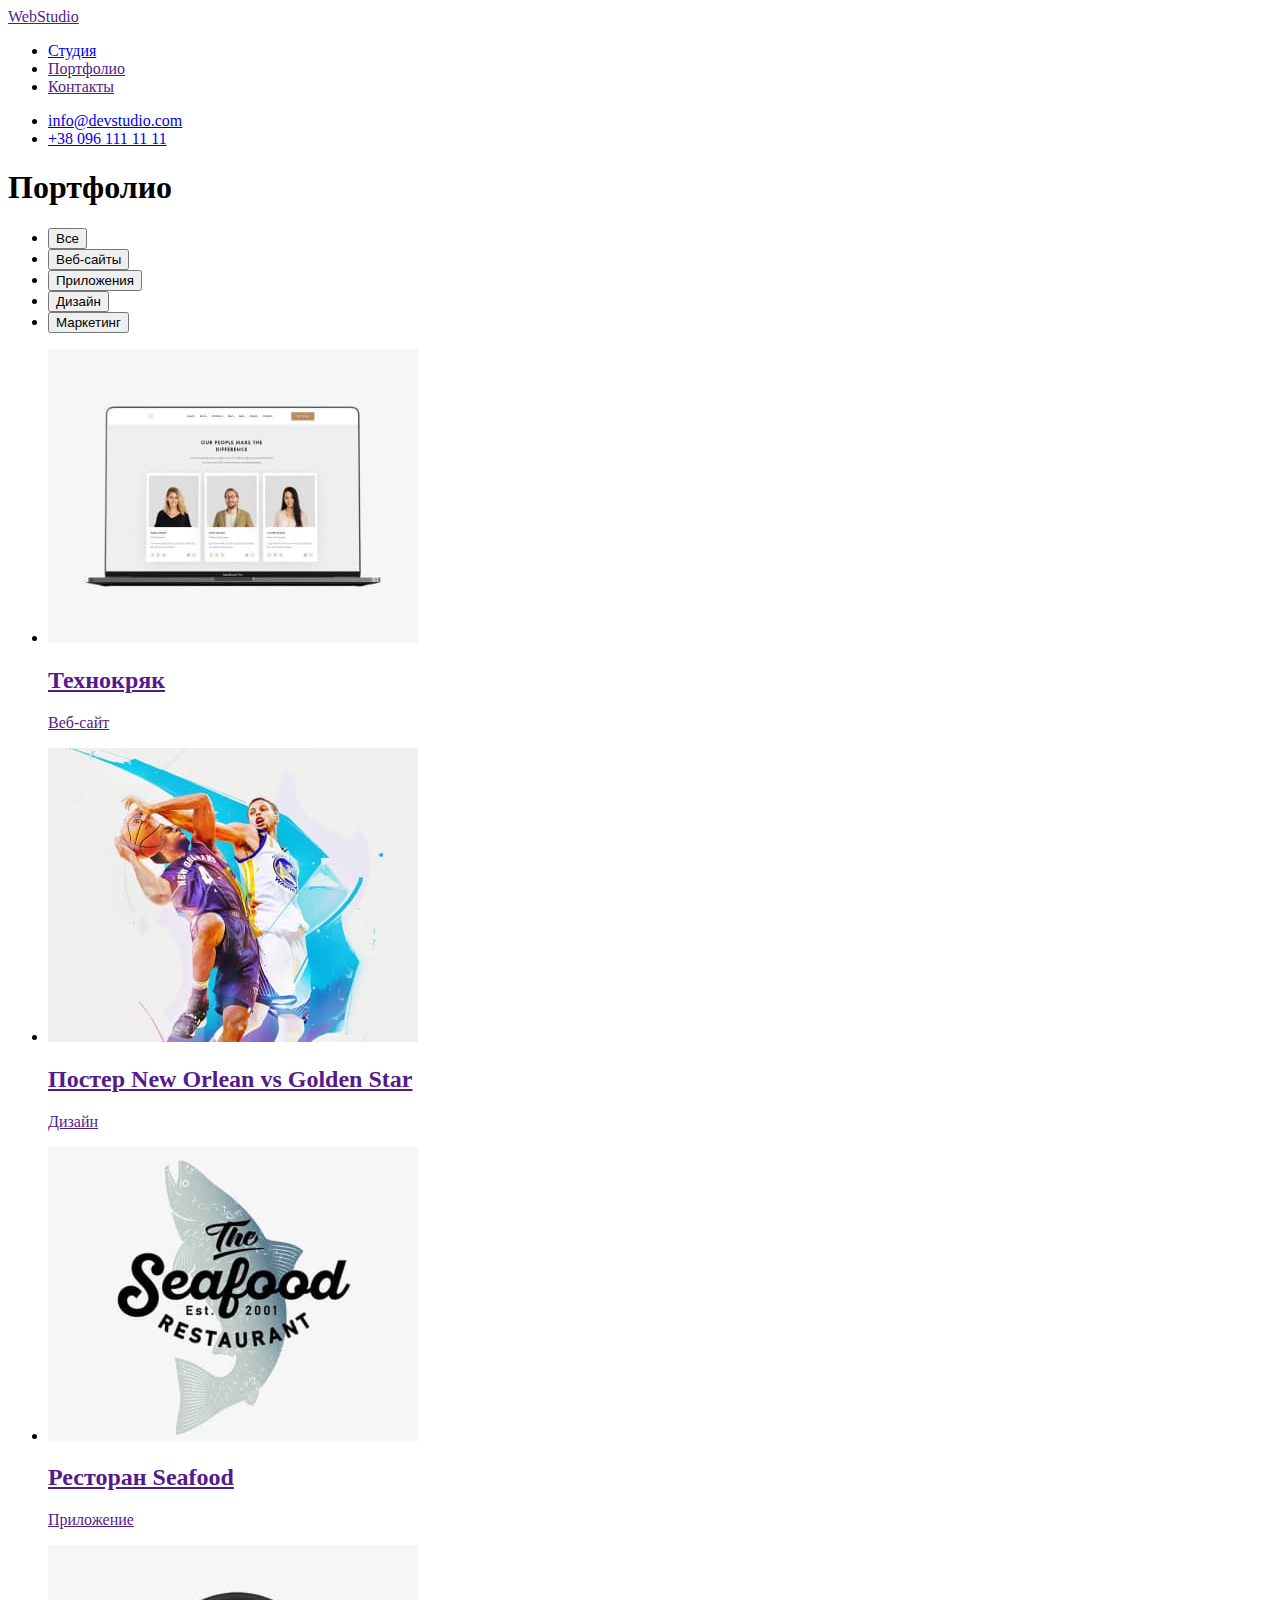
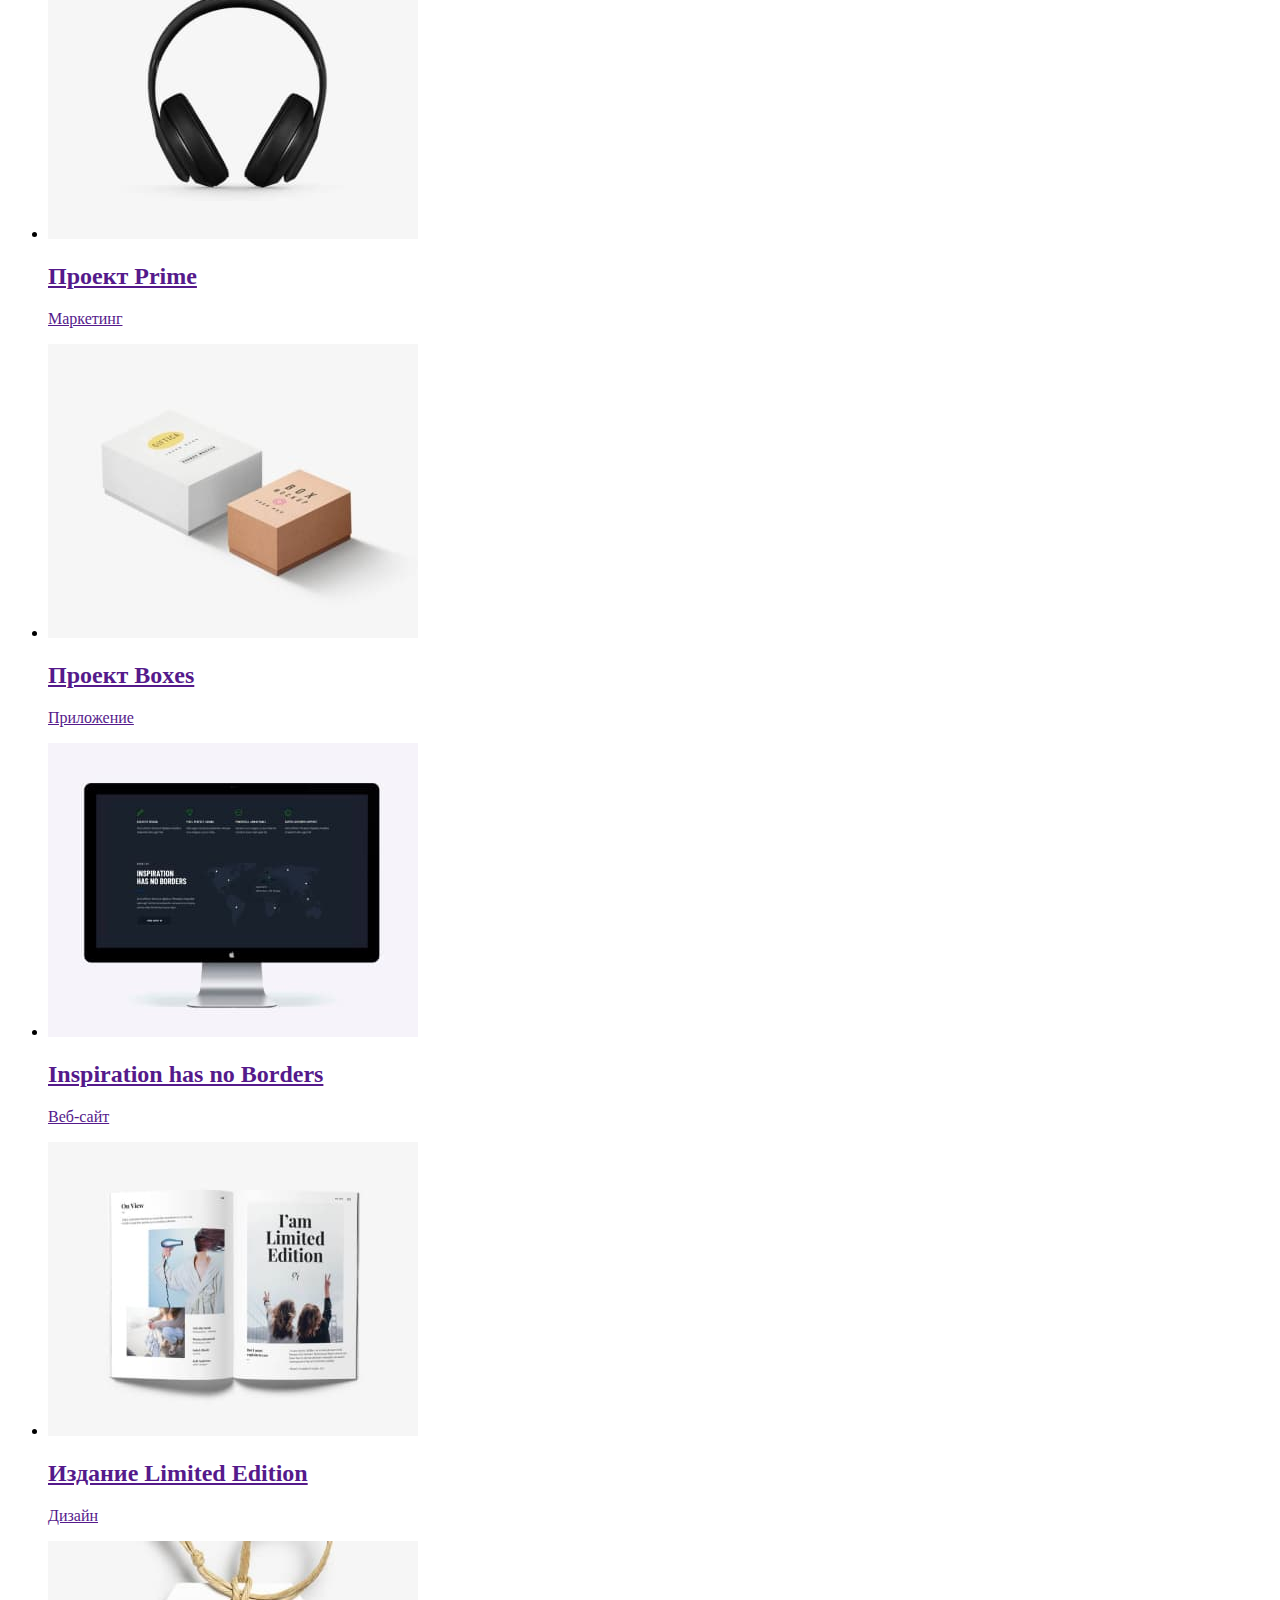
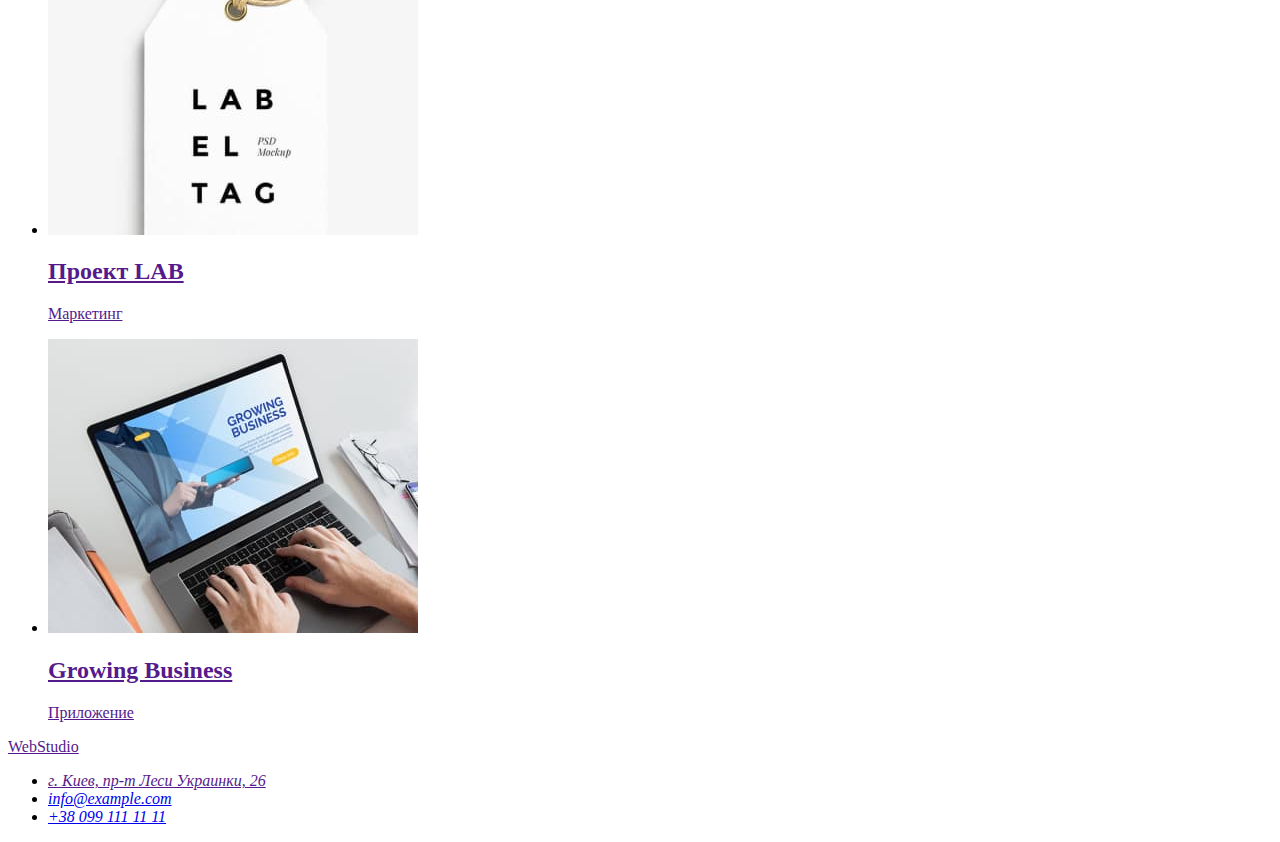
==== portfolio.html @ 7ae29594 "start Head" ====
<!DOCTYPE html>
<html lang="en">
<head>
    <meta charset="UTF-8">
    <meta http-equiv="X-UA-Compatible" content="IE=edge">
    <meta name="viewport" content="width=device-width, initial-scale=1.0">
    <title>Document</title>
    <link rel="stylesheet" href="./css/styles.css">
</head>
<body>

    <header>
        <nav>
            <a href="">WebStudio</a>

        <ul>
            <li><a href="./index.html">Студия</a></li>
            <li><a href="">Портфолио</a></li>
            <li><a href="">Контакты</a></li>
        </ul>
        </nav>

            <ul>
                <li><a href="mailto:info@devstudio.com">info@devstudio.com</a></li>
                <li><a href="tel:+380961111111">+38 096 111 11 11</a></li>
            </ul>

    </header>

    <main>

<section>

<h1>Портфолио</h1>
    <ul>
        <li><button type="button">Все</button></li>
        <li><button type="button">Веб-сайты</button></li>
        <li><button type="button">Приложения</button></li>
        <li><button type="button">Дизайн</button></li>
        <li><button type="button">Маркетинг</button></li>
    </ul>
    
    <ul>
        <li><a href=""><img src="./images/pf_project_1.jpg" alt="Проэкт 1" width="370" height="294">
        <h2>Технокряк</h2>
        <p>Веб-сайт</p>
        </a>
    </li>
        <li><a href=""><img src="./images/pf_project_2.jpg" alt="Проэкт 2" width="370" height="294">
            <h2>Постер New Orlean vs Golden Star</h2>
            <p>Дизайн</p>
        </a>
    </li>
        <li><a href=""><img src="./images/pf_project_3.jpg" alt="Проэкт 3" width="370" height="294">
            <h2>Ресторан Seafood</h2>
            <p>Приложение</p>
        </a>
    </li>
        <li><a href=""><img src="./images/pf_project_4.jpg" alt="Проэкт 4" width="370" height="294">
            <h2>Проект Prime</h2>
            <p>Маркетинг</p>
        </a>
    </li>
        <li><a href=""><img src="./images/pf_project_5.jpg" alt="Проэкт 5" width="370" height="294">
            <h2>Проект Boxes</h2>
            <p>Приложение</p>
        </a>
    </li>
        <li><a href=""><img src="./images/pf_project_6.jpg" alt="Проэкт 6" width="370" height="294">
            <h2>Inspiration has no Borders</h2>
            <p>Веб-сайт</p>
        </a>
    </li>
        <li><a href=""><img src="./images/pf_project_7.jpg" alt="Проэкт 7" width="370" height="294">
            <h2>Издание Limited Edition</h2>
            <p>Дизайн</p>
        </a>
    </li>
        <li><a href=""><img src="./images/pf_project_8.jpg" alt="Проэкт 8" width="370" height="294">
            <h2>Проект LAB</h2>
            <p>Маркетинг</p>
        </a>
    </li>
        <li><a href=""><img src="./images/pf_project_9.jpg" alt="Проэкт 9" width="370" height="294">
            <h2>Growing Business</h2>
            <p>Приложение</p>
        </a>
    </li>
    </ul>
</section>

        <footer>
    
            <a href="">WebStudio</a>
            <address>
                <ul>
                    <li><a href="">г. Киев, пр-т Леси Украинки, 26</a></li>
                    <li><a href="mailto:info@example.com">info@example.com</a></li>
                    <li><a href="tel:+380991111111">+38 099 111 11 11</a></li>
                </ul>
            </address>
        </footer>
    </main>   
</body>
</html>
---- css/styles.css ----
.start-page {
     background-color: white;
     color: black;
 }

 .list {
     list-style: none;
 }

 /* ----- Header ----- */

 .logo-blue {
     color: blue;
 }

 .logo-black {
     color: black;
 }
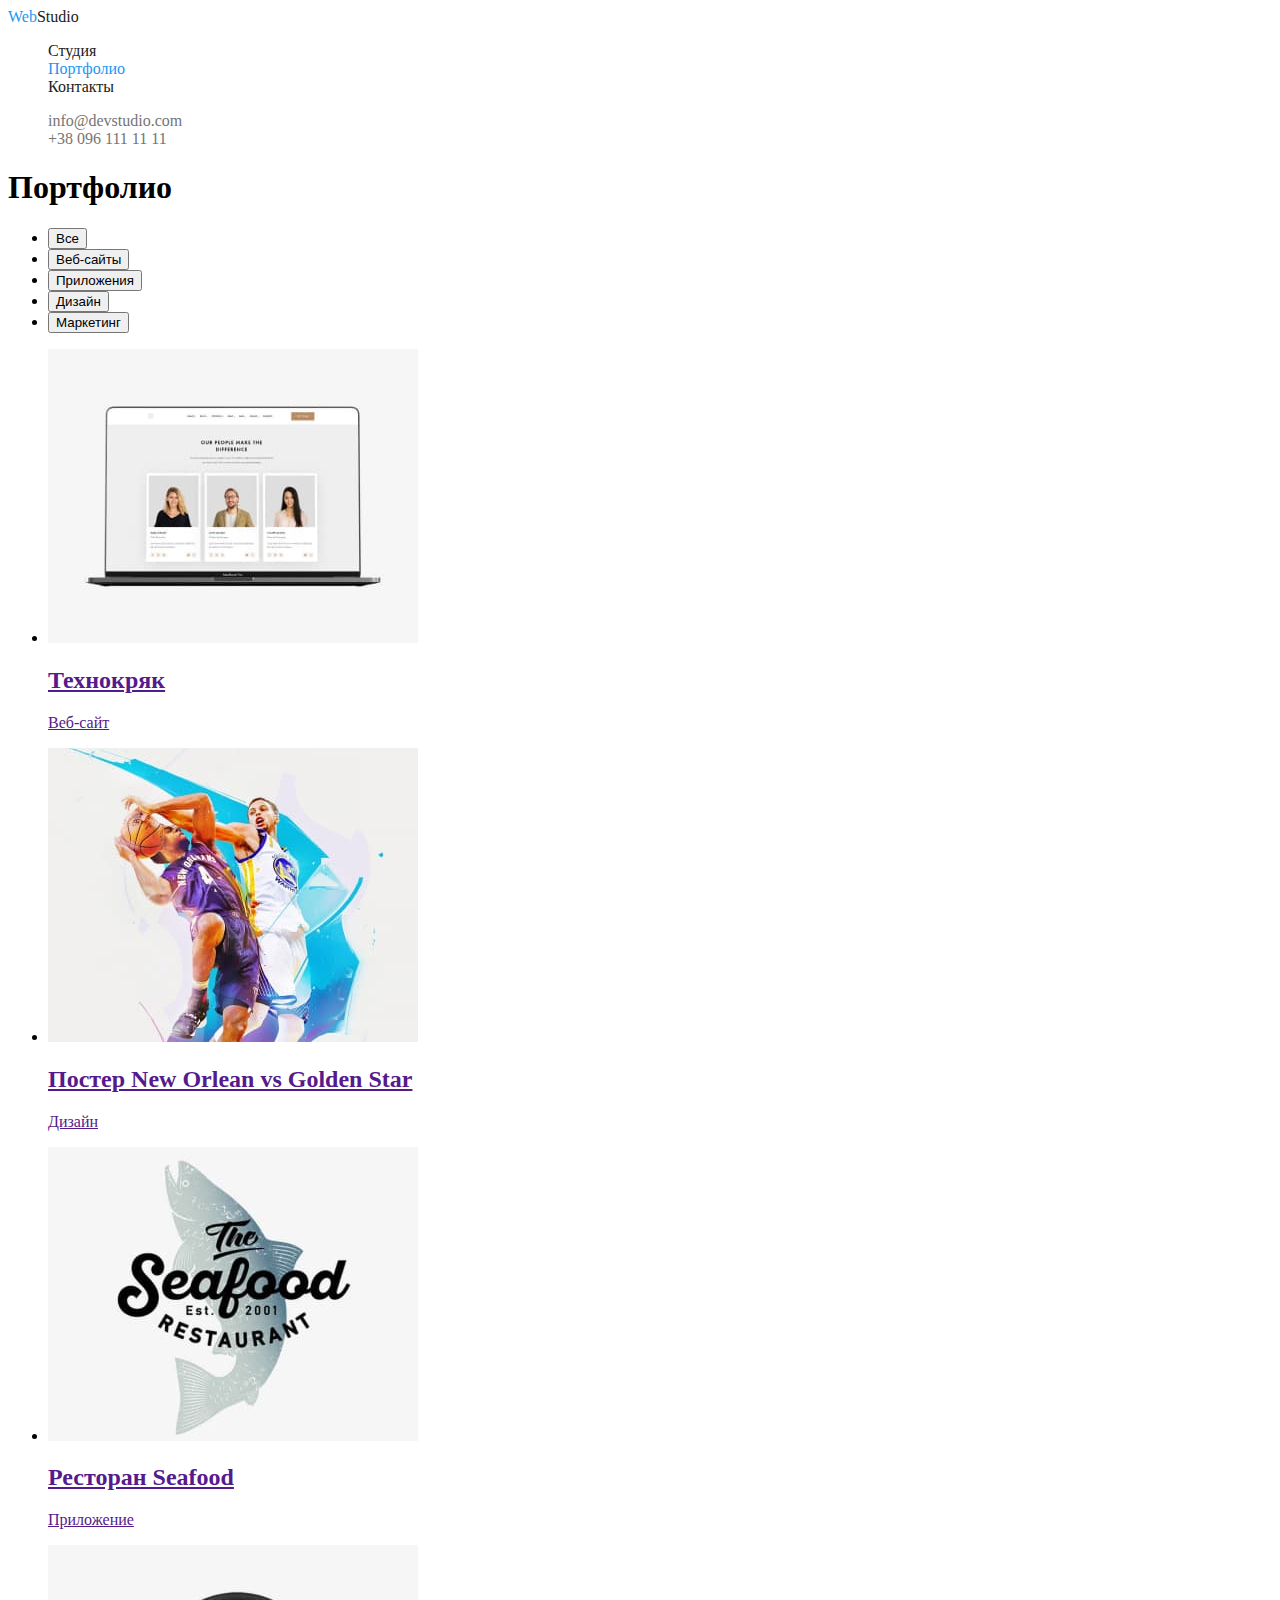
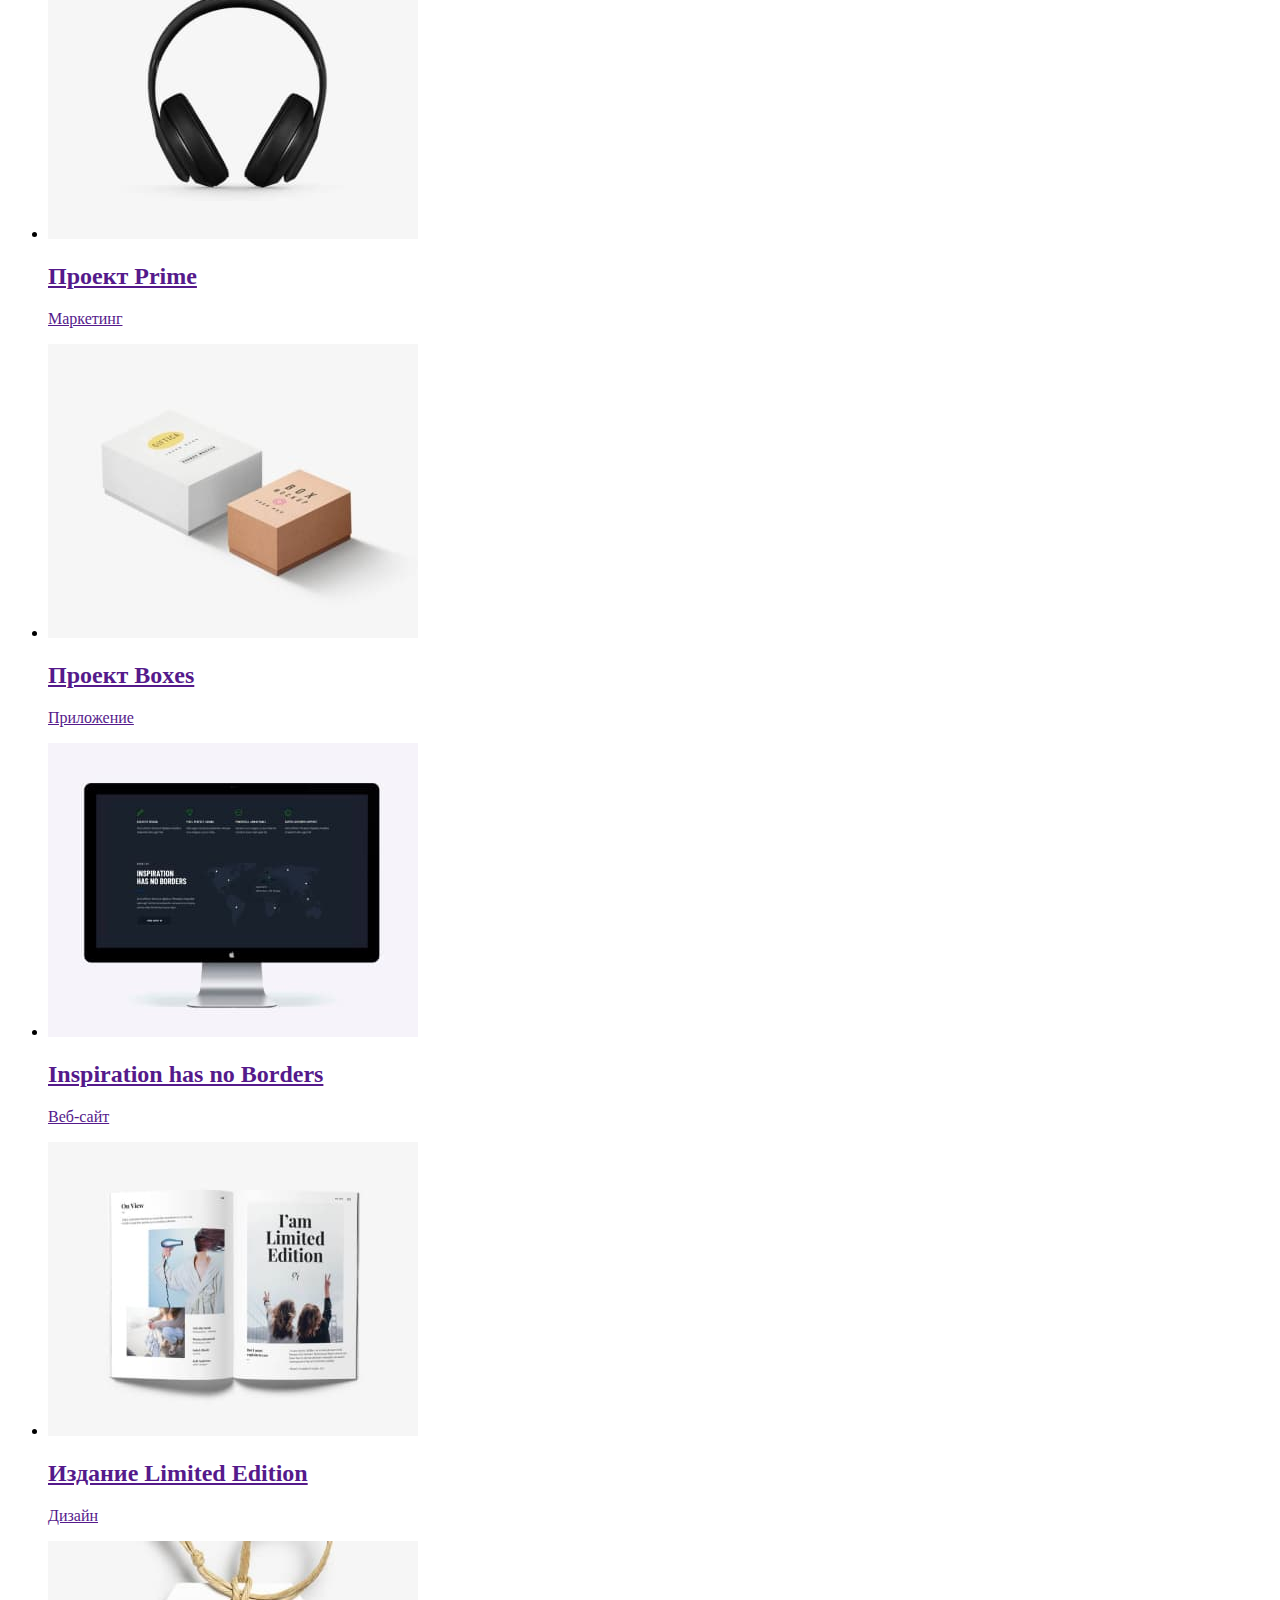
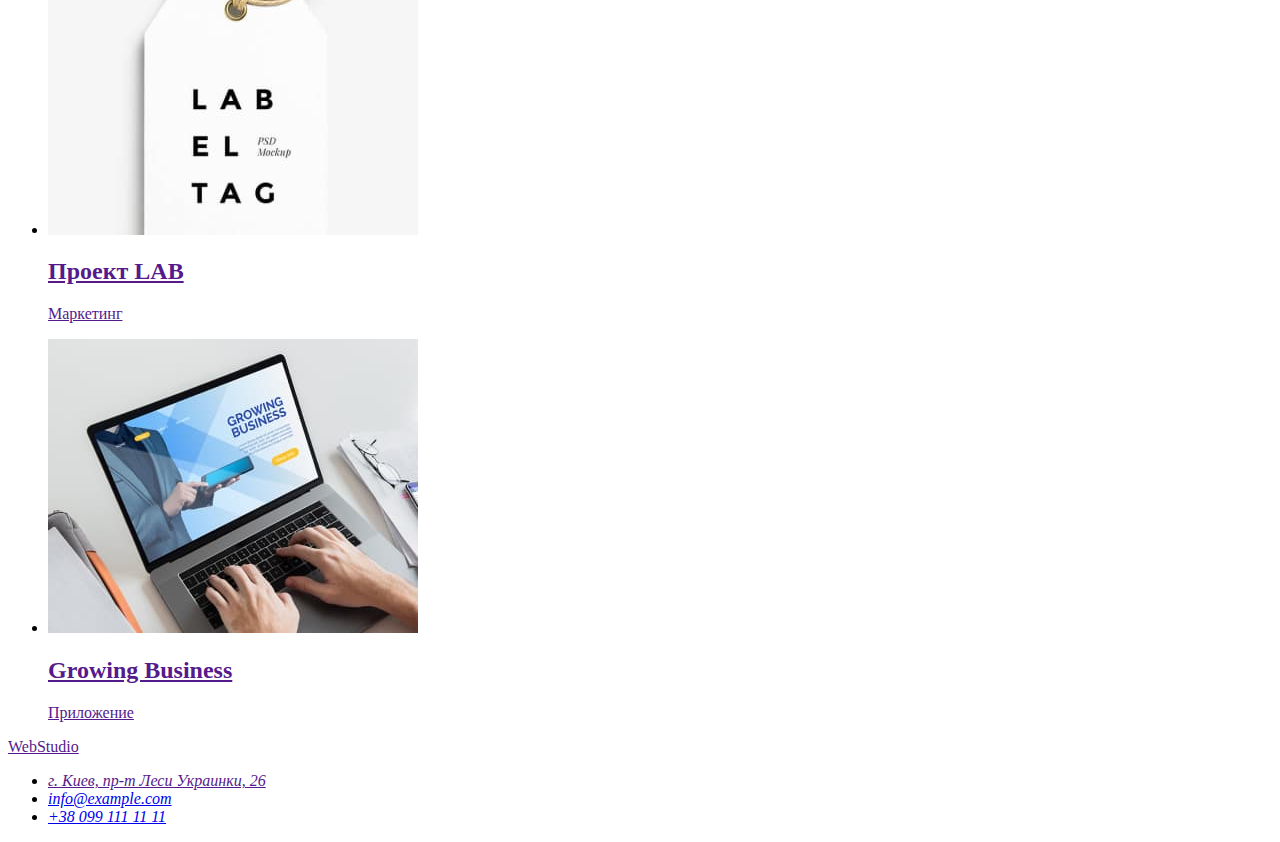
==== commit c2d305df: "start portfolio" ====
--- a/portfolio.html
+++ b/portfolio.html
@@ -1,5 +1,5 @@
 <!DOCTYPE html>
-<html lang="en">
+<html lang="ru">
 <head>
     <meta charset="UTF-8">
     <meta http-equiv="X-UA-Compatible" content="IE=edge">
@@ -7,22 +7,23 @@
     <title>Document</title>
     <link rel="stylesheet" href="./css/styles.css">
 </head>
-<body>
 
-    <header>
-        <nav>
-            <a href="">WebStudio</a>
+<body class="portfolio-page">
 
-        <ul>
-            <li><a href="./index.html">Студия</a></li>
-            <li><a href="">Портфолио</a></li>
-            <li><a href="">Контакты</a></li>
+    <header class="portfolio">
+        <nav class="portfolio-nav">
+            <a href="" class="portfolio-logo link">Web<span class="portfolio-logo-black link">Studio</span></a>
+
+        <ul class="portfolio-list list">
+            <li class="portfolio-item"><a href="./index.html" class="portfolio-link link">Студия</a></li>
+            <li class="portfolio-item"><a href="" class="portfolio-link current link">Портфолио</a></li>
+            <li class="portfolio-item"><a href="" class="portfolio-link link">Контакты</a></li>
         </ul>
         </nav>
 
-            <ul>
-                <li><a href="mailto:info@devstudio.com">info@devstudio.com</a></li>
-                <li><a href="tel:+380961111111">+38 096 111 11 11</a></li>
+            <ul class="portfolio-address list">
+                <li class="portfolio-item"><a href="mailto:info@devstudio.com" class="portfolio-address-link link">info@devstudio.com</a></li>
+                <li class="portfolio-item"><a href="tel:+380961111111" class="portfolio-address-link link">+38 096 111 11 11</a></li>
             </ul>
 
     </header>
--- a/css/styles.css
+++ b/css/styles.css
@@ -1,6 +1,47 @@
- .start-page {
-     background-color: white;
-     color: black;
+/* --- colors --- 
+-- Head -- 
+Студия #2196F3; (голубой)  Портфолио #212121; (черный)  Контакты  #212121 (черный);
+почта  #2196F3; (голубой)  телефон #757575 (серый);
+Фон background: #FFFFFF (белый);
+
+-- Hero --
+Фон background: #2F303A (черный); Текст #FFFFFF (белый) ?  Кнопка: Текст #FFFFFF (белый) ?,
+hover button #188CE8  
+Фон #2196F3 (голубой) 
+
+-- Features --
+Фон background: #E5E5E5 (белый)
+Внимание к деталям #212121 (черный); Пунктуальность #212121; Планирование #212121; Тех #212121;
+Текст #F5F4FA (серый)
+
+-- Чем мы занимаемся и Команда --
+Фон #E5E5E5 (белый)
+Заголовок Команда и имена #212121 (черный)
+Фон в команде и должности #f5f4fa (серый)
+
+-- footer --
+Фон #2F303A (черный)
+Адресс: #FFFFFF; почта и тел: #FFFFFF99;
+
+*/
+:root {
+    --primary-bc-color: #E5E5E5;
+    --secondary-bc-color: #2F303A;
+    --team-bc-color: #F5F4FA;
+    --white-bc-color: #FFFFFF; 
+    --primary-text-color: #212121;
+    --secondary-text-color: #757575;
+    --accent-color: #2196f3;
+    
+}
+
+.start-page {
+    background-color: var(--white-bc-color);
+     color: var(--primary-text-color);
+ }
+
+ .link {
+     text-decoration: none;
  }
 
  .list {
@@ -9,14 +50,149 @@
 
  /* ----- Header ----- */
 
- .logo-blue {
-     color: blue;
+ .header {
+     background-color: var(--white-bc-color);
  }
 
- .logo-black {
-     color: black;
- }
+/* --- header-logo --- */
 
 
+.header-logo {
+    color: var(--accent-color);
+}
+.header-logo-black {
+    color: var(--primary-text-color);
+}
+
+/* --- header-list --- */
+
+.header-link {
+    color: var(--primary-text-color);
+}
+.header-link:hover,
+.header-link:focus {
+color: var(--accent-color);
+}
+.current {
+    color: var(--accent-color);
+}
+
+/* --- header-address --- */
+.header-address-link {
+    color: var(--secondary-text-color);
+}
+.header-address-link:hover,
+.header-address-link:focus {
+    color: var(--accent-color);  
+}
+
+/* ----- Hero ----- */
+
+.hero {
+    background-color: var(--secondary-bc-color);
+}
+.hero-title {
+    color: var(--white-bc-color);
+}
+.hero-btn {
+    background-color: var(--accent-color);
+    color: var(--white-bc-color);
+}
+.hero-btn:hover,
+.hero-btn:focus {
+    background-color: #188ce8;
+}
+
+/* --- Features --- */
+
+.features {
+    background-color: var(--primary-bc-color);
+} 
+.features-top-text {
+    color: var(--primary-text-color);
+}
+.features-text {
+    color: var(--secondary-text-color);
+}
+
+/* --- Чем мы занимаемся --- */
+
+.work {
+    background-color: var(--primary-bc-color);
+} 
+.work-title {
+    color: var(--primary-text-color);
+}
+
+/* --- Наша команда --- */
+
+.team {
+    background-color: var(--team-bc-color);
+}
+.team-title {
+    color: var(--primary-text-color);
+}
+.team-name {
+    color: var(--primary-text-color);
+}
+.team-text {
+    color: var(--secondary-text-color);
+}
+
+/* ----- Контакты ----- */
+
+.footer {
+    background-color: var(--secondary-bc-color);
+}
+.footer-logo {  
+    color: var(--accent-color);
+}
+.footer-logo-white {
+    color: var(--white-bc-color);
+}
+.footer-address-street {
+    color: var(--white-bc-color);
+}
+.footer-address-link {
+    color: var(--secondary-text-color) ;
+}
+.footer-address-link:hover,
+.footer-address-link:focus {
+    color: var(--accent-color);
+}
+
+/* Portfolio */
+
+.portfolio-page {
+    background-color: var(--white-bc-color)
+}
 
 
+.portfolio {
+    background-color: var(--white-bc-color)
+}
+.portfolio-logo {
+    color: var(--accent-color);
+}
+.portfolio-logo-black {
+    color: var(--primary-text-color);
+}
+.portfolio-link {
+    color: var(--primary-text-color)
+}
+.portfolio-link:hover,
+.portfolio-link:focus {
+    color: var(--accent-color)
+}
+.current {
+    color: var(--accent-color)
+}
+
+
+.portfolio-address-link {
+    color: var(--secondary-text-color)
+}
+.portfolio-address-link:hover,
+.portfolio-address-link:focus {
+    color: var(--accent-color)
+}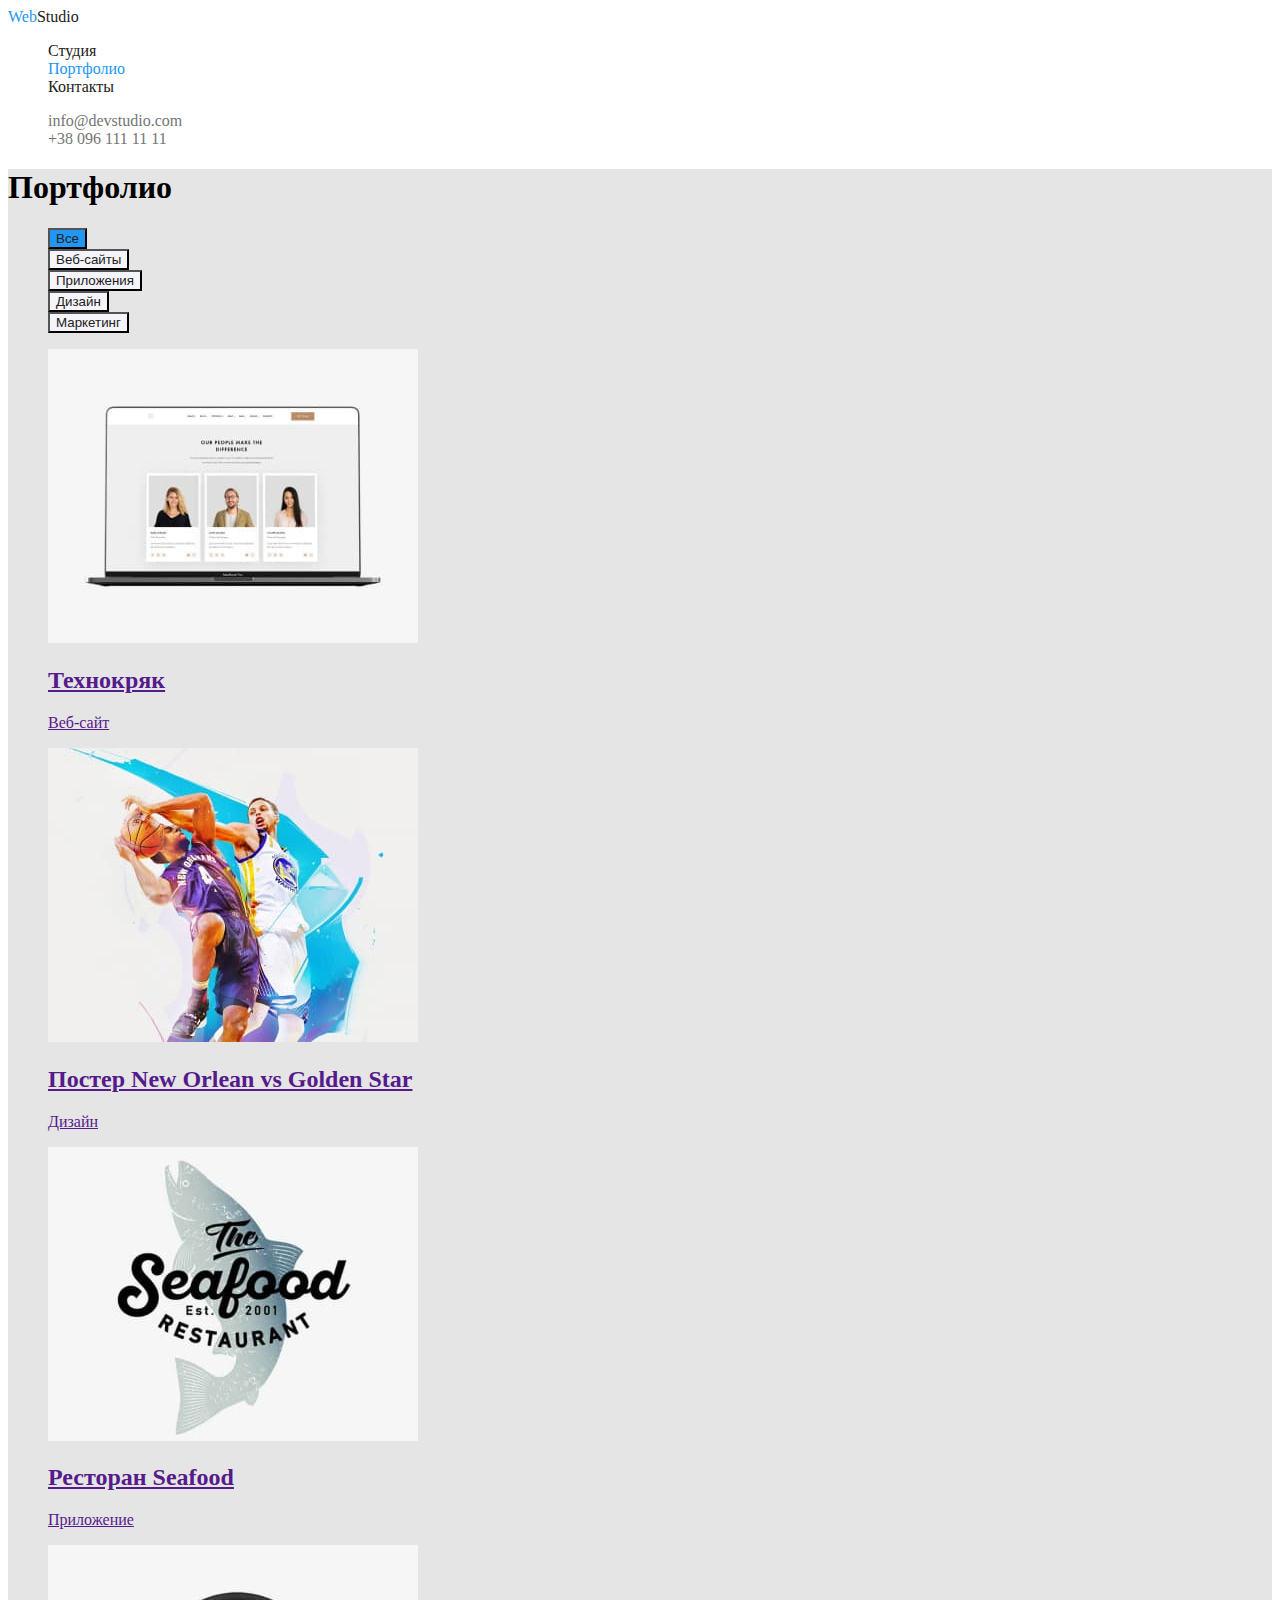
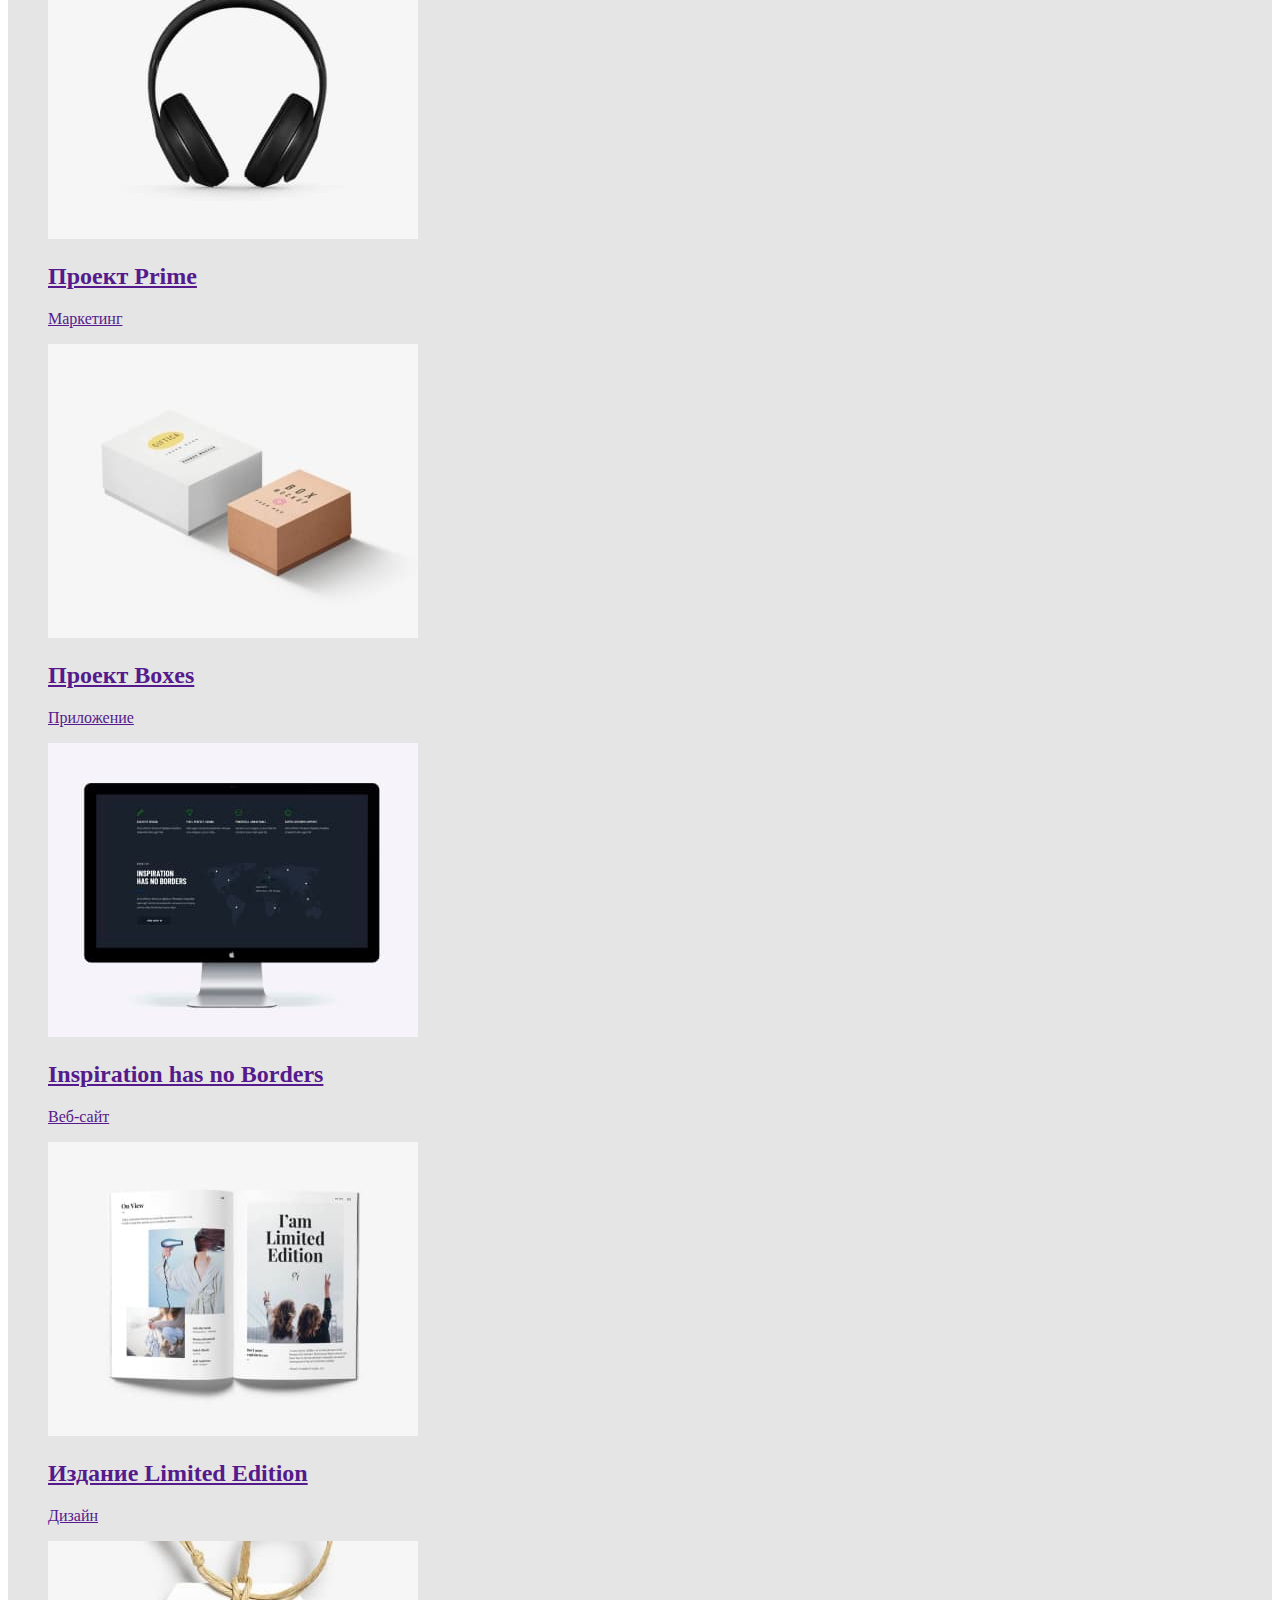
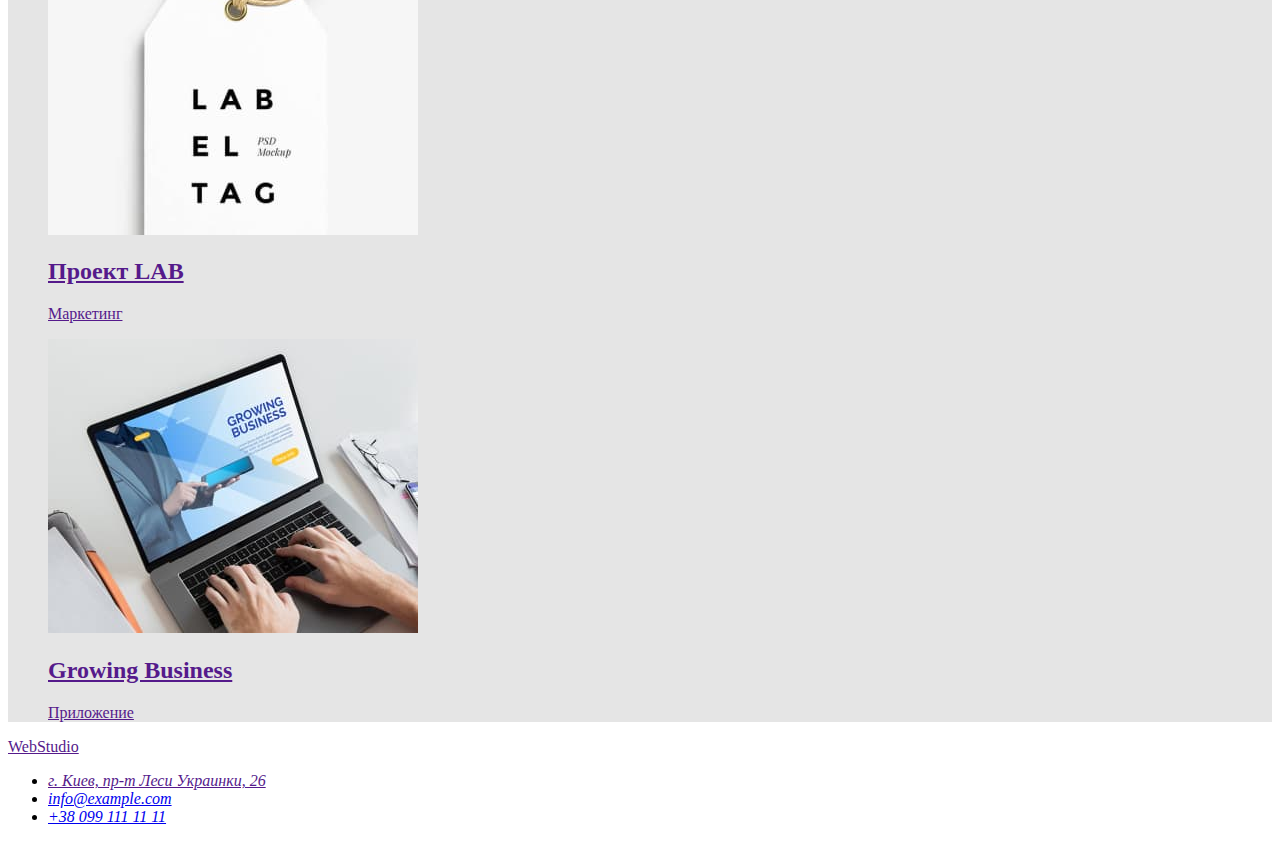
==== commit 169353d0: "filter" ====
--- a/portfolio.html
+++ b/portfolio.html
@@ -27,64 +27,63 @@
             </ul>
 
     </header>
-
     <main>
 
-<section>
+<section class="filter">
 
-<h1>Портфолио</h1>
-    <ul>
-        <li><button type="button">Все</button></li>
-        <li><button type="button">Веб-сайты</button></li>
-        <li><button type="button">Приложения</button></li>
-        <li><button type="button">Дизайн</button></li>
-        <li><button type="button">Маркетинг</button></li>
+<h1 class="filter-title">Портфолио</h1>
+    <ul class="filter-list list"> 
+        <li class="filter-item"><button type="button" class="filter-btn current">Все</button></li>
+        <li class="filter-item"><button type="button" class="filter-btn">Веб-сайты</button></li>
+        <li class="filter-item"><button type="button" class="filter-btn">Приложения</button></li>
+        <li class="filter-item"><button type="button" class="filter-btn">Дизайн</button></li>
+        <li class="filter-item"><button type="button" class="filter-btn">Маркетинг</button></li>
     </ul>
     
-    <ul>
-        <li><a href=""><img src="./images/pf_project_1.jpg" alt="Проэкт 1" width="370" height="294">
-        <h2>Технокряк</h2>
-        <p>Веб-сайт</p>
+    <ul class="filter-list-project list">
+        <li class="filter-list-item"><a href=""><img src="./images/pf_project_1.jpg" alt="Проэкт 1" width="370" height="294">
+        <h2 class="filter-name">Технокряк</h2>
+        <p class="filter-text">Веб-сайт</p>
         </a>
     </li>
-        <li><a href=""><img src="./images/pf_project_2.jpg" alt="Проэкт 2" width="370" height="294">
-            <h2>Постер New Orlean vs Golden Star</h2>
-            <p>Дизайн</p>
+        <li class="filter-list-item"><a href=""><img src="./images/pf_project_2.jpg" alt="Проэкт 2" width="370" height="294">
+            <h2 class="filter-name link">Постер New Orlean vs Golden Star</h2>
+            <p class="filter-tex link">Дизайн</p>
         </a>
     </li>
-        <li><a href=""><img src="./images/pf_project_3.jpg" alt="Проэкт 3" width="370" height="294">
-            <h2>Ресторан Seafood</h2>
-            <p>Приложение</p>
+        <li class="filter-list-item"><a href=""><img src="./images/pf_project_3.jpg" alt="Проэкт 3" width="370" height="294">
+            <h2 class="filter-name link">Ресторан Seafood</h2>
+            <p class="filter-text">Приложение</p>
         </a>
     </li>
-        <li><a href=""><img src="./images/pf_project_4.jpg" alt="Проэкт 4" width="370" height="294">
-            <h2>Проект Prime</h2>
-            <p>Маркетинг</p>
+        <li class="filter-list-item"><a href=""><img src="./images/pf_project_4.jpg" alt="Проэкт 4" width="370" height="294">
+            <h2 class="filter-name">Проект Prime</h2>
+            <p class="filter-text">Маркетинг</p>
         </a>
     </li>
-        <li><a href=""><img src="./images/pf_project_5.jpg" alt="Проэкт 5" width="370" height="294">
-            <h2>Проект Boxes</h2>
-            <p>Приложение</p>
+        <li class="filter-list-item"><a href=""><img src="./images/pf_project_5.jpg" alt="Проэкт 5" width="370" height="294">
+            <h2 class="filter-name">Проект Boxes</h2>
+            <p class="filter-text">Приложение</p>
         </a>
     </li>
-        <li><a href=""><img src="./images/pf_project_6.jpg" alt="Проэкт 6" width="370" height="294">
-            <h2>Inspiration has no Borders</h2>
-            <p>Веб-сайт</p>
+        <li class="filter-list-item"><a href=""><img src="./images/pf_project_6.jpg" alt="Проэкт 6" width="370" height="294">
+            <h2 class="filter-name">Inspiration has no Borders</h2>
+            <p class="filter-text">Веб-сайт</p>
         </a>
     </li>
-        <li><a href=""><img src="./images/pf_project_7.jpg" alt="Проэкт 7" width="370" height="294">
-            <h2>Издание Limited Edition</h2>
-            <p>Дизайн</p>
+        <li class="filter-list-item"><a href=""><img src="./images/pf_project_7.jpg" alt="Проэкт 7" width="370" height="294">
+            <h2 class="filter-name">Издание Limited Edition</h2>
+            <p class="filter-text">Дизайн</p>
         </a>
     </li>
-        <li><a href=""><img src="./images/pf_project_8.jpg" alt="Проэкт 8" width="370" height="294">
-            <h2>Проект LAB</h2>
-            <p>Маркетинг</p>
+        <li class="filter-list-item"><a href=""><img src="./images/pf_project_8.jpg" alt="Проэкт 8" width="370" height="294">
+            <h2 class="filter-name">Проект LAB</h2>
+            <p class="filter-text">Маркетинг</p>
         </a>
     </li>
-        <li><a href=""><img src="./images/pf_project_9.jpg" alt="Проэкт 9" width="370" height="294">
-            <h2>Growing Business</h2>
-            <p>Приложение</p>
+        <li class="filter-list-item"><a href=""><img src="./images/pf_project_9.jpg" alt="Проэкт 9" width="370" height="294">
+            <h2 class="filter-name">Growing Business</h2>
+            <p class="filter-text">Приложение</p>
         </a>
     </li>
     </ul>
--- a/css/styles.css
+++ b/css/styles.css
@@ -77,6 +77,7 @@
     color: var(--accent-color);
 }
 
+
 /* --- header-address --- */
 .header-address-link {
     color: var(--secondary-text-color);
@@ -164,12 +165,13 @@
 /* Portfolio */
 
 .portfolio-page {
-    background-color: var(--white-bc-color)
-}
-
+    background-color: var(--white-bc-color);
+}
+
+/* ----- Portfolio ----- */
 
 .portfolio {
-    background-color: var(--white-bc-color)
+    background-color: var(--white-bc-color);
 }
 .portfolio-logo {
     color: var(--accent-color);
@@ -178,21 +180,38 @@
     color: var(--primary-text-color);
 }
 .portfolio-link {
-    color: var(--primary-text-color)
+    color: var(--primary-text-color);
 }
 .portfolio-link:hover,
 .portfolio-link:focus {
-    color: var(--accent-color)
+    color: var(--accent-color);
 }
 .current {
-    color: var(--accent-color)
+    color: var(--accent-color);
 }
 
 
 .portfolio-address-link {
-    color: var(--secondary-text-color)
+    color: var(--secondary-text-color);
 }
 .portfolio-address-link:hover,
 .portfolio-address-link:focus {
-    color: var(--accent-color)
-}+    color: var(--accent-color);
+}
+
+/* ----- filter ----- */
+
+.filter {
+    background-color: var(--primary-bc-color);
+}
+.filter-btn {
+    background-color: var(--team-bc-color);
+    color: var(--primary-text-color)
+}
+.filter-btn:hover,
+.filter-btn:focus {
+    background-color: var(--accent-color);
+}
+.filter-btn.current {
+    background-color: var(--accent-color)
+}
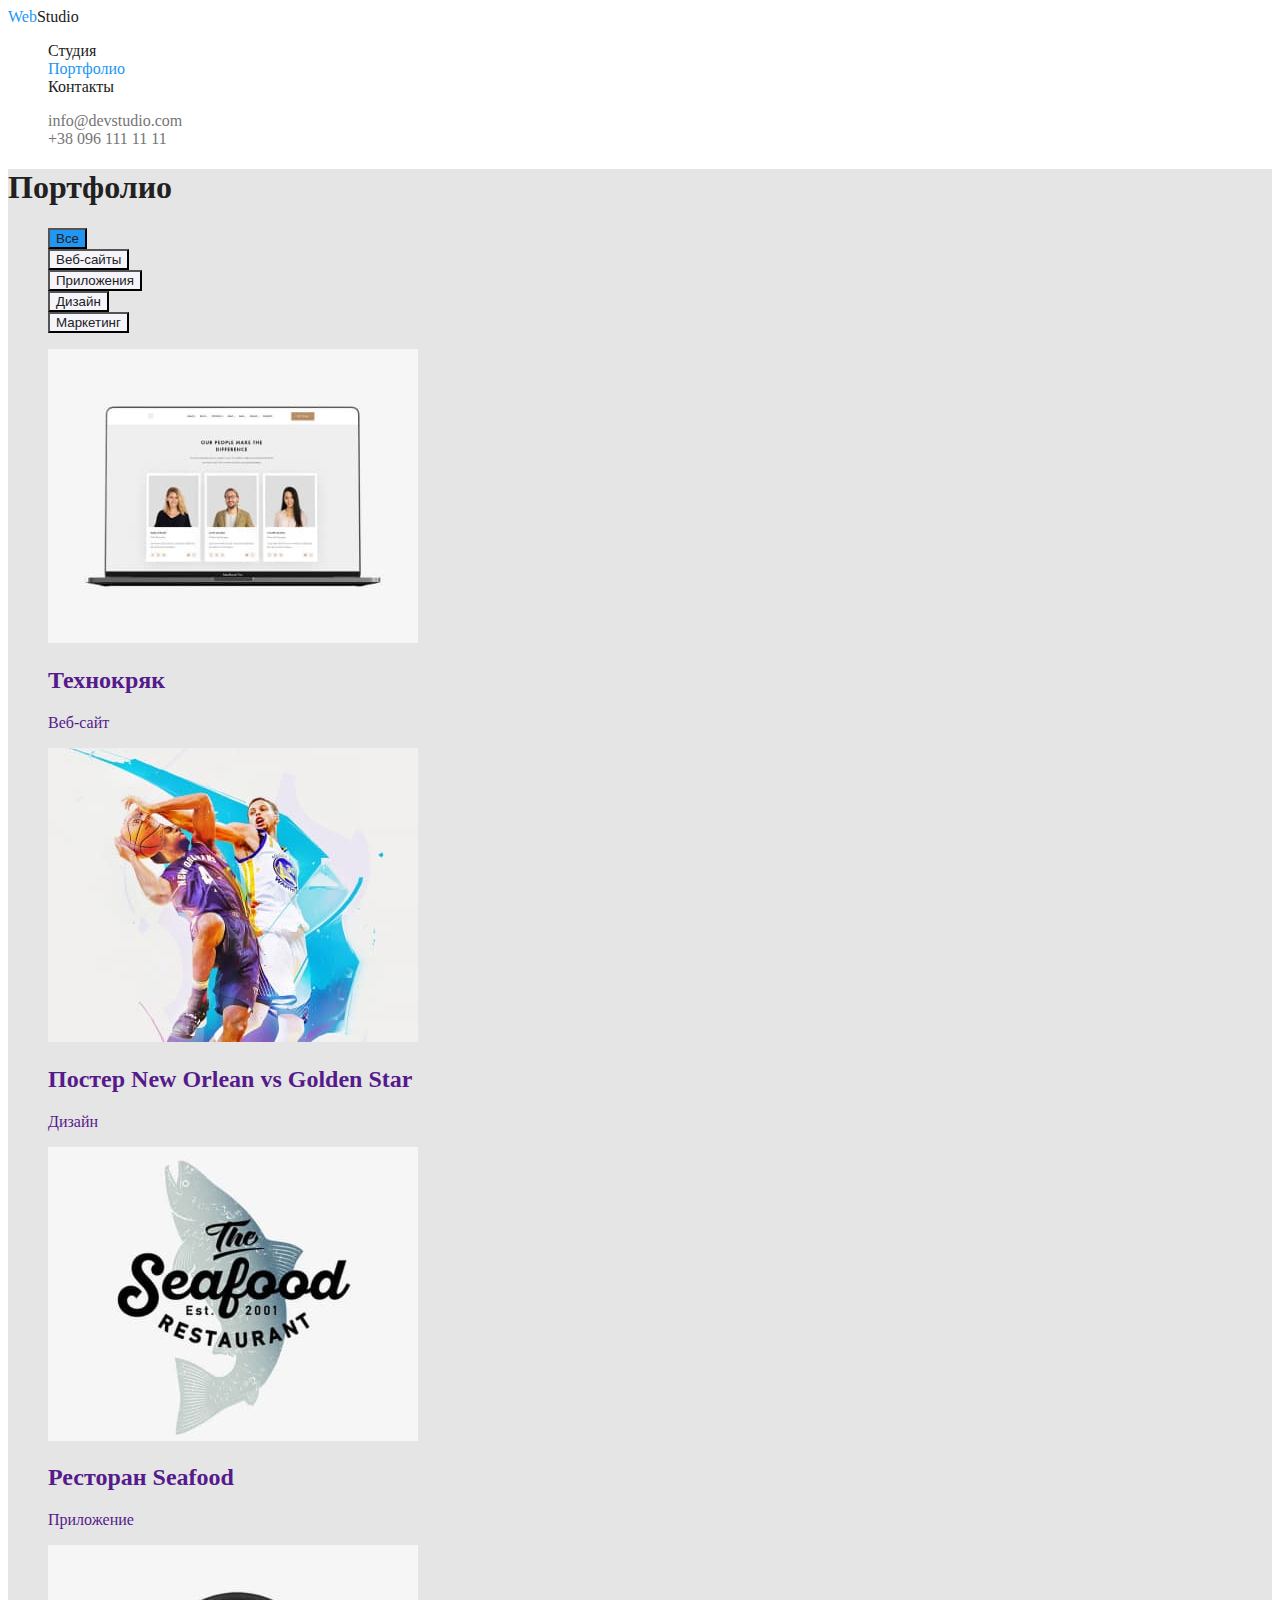
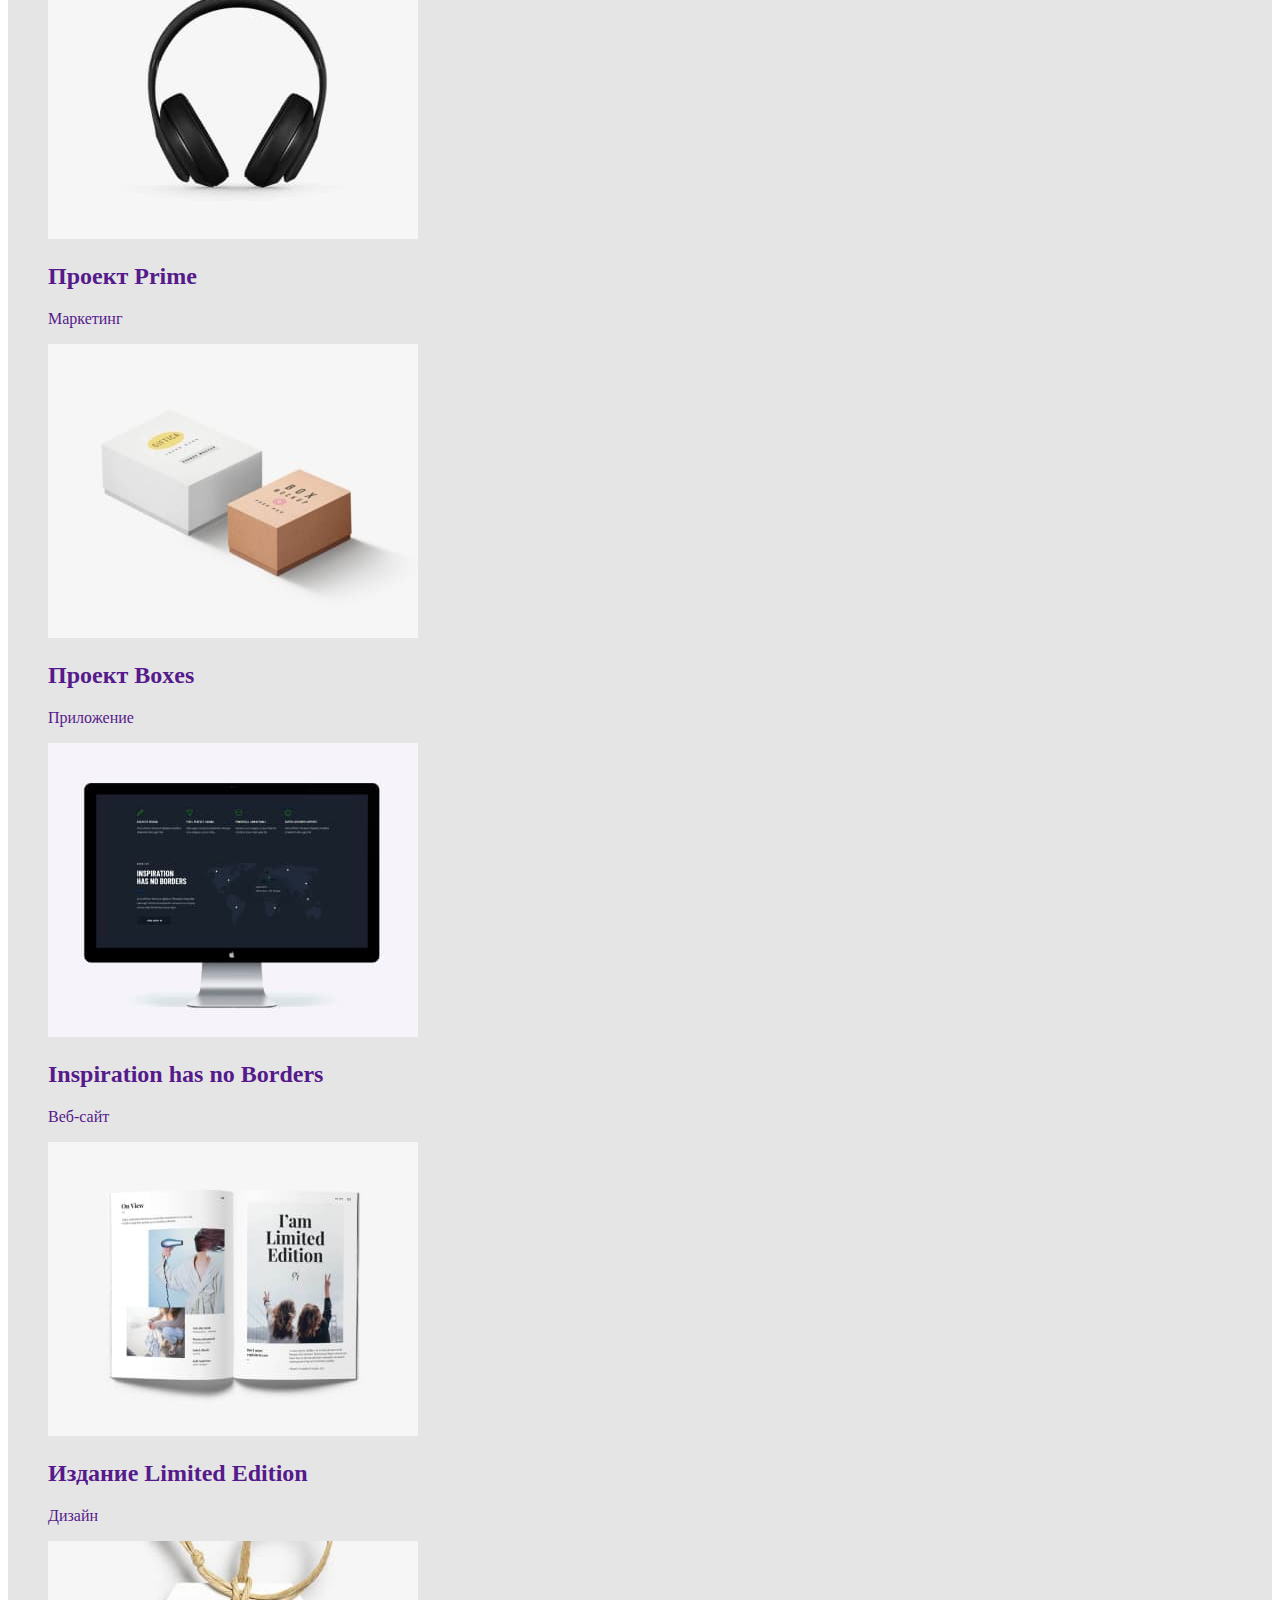
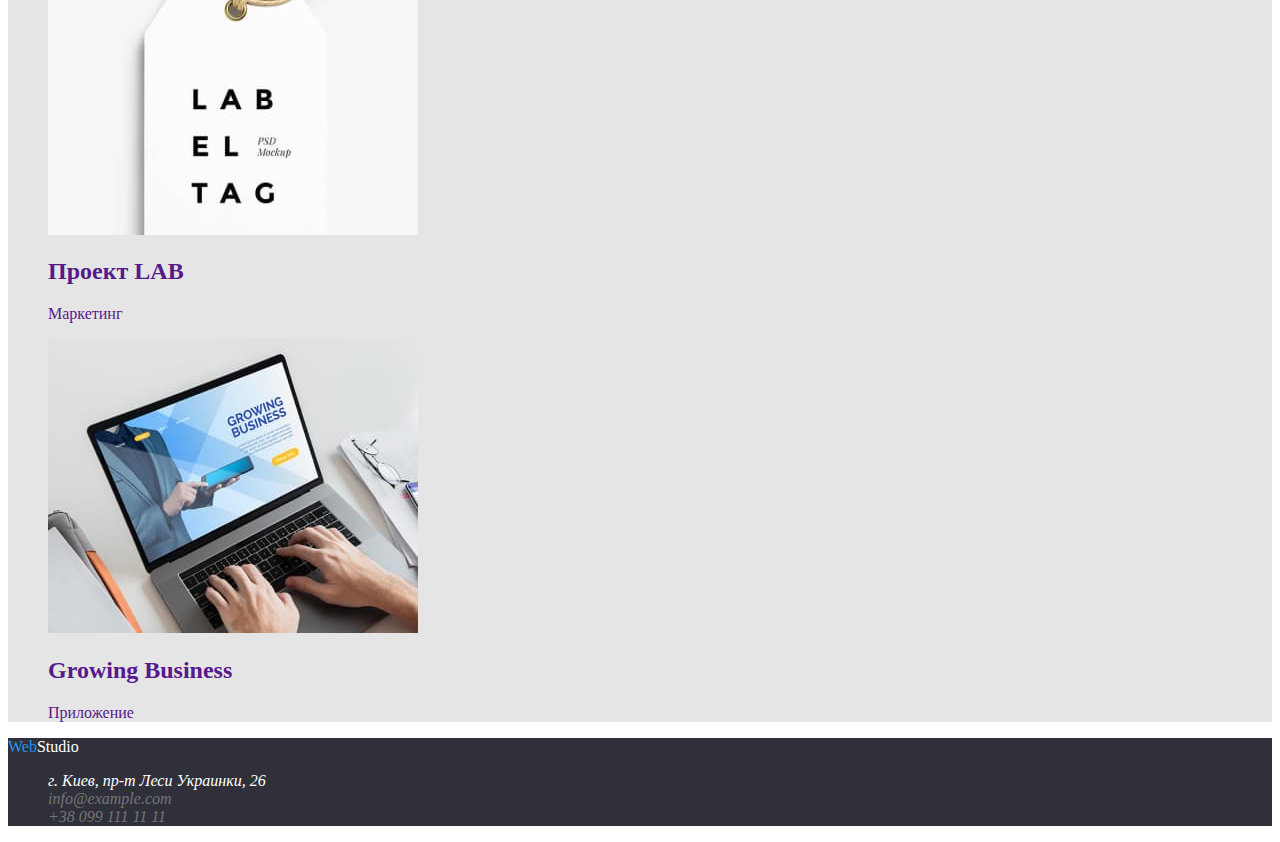
==== commit 43931dd2: "bc color" ====
--- a/portfolio.html
+++ b/portfolio.html
@@ -41,47 +41,47 @@
     </ul>
     
     <ul class="filter-list-project list">
-        <li class="filter-list-item"><a href=""><img src="./images/pf_project_1.jpg" alt="Проэкт 1" width="370" height="294">
+        <li class="filter-list-item"><a href="" class="filter-project link"><img src="./images/pf_project_1.jpg" alt="Проэкт 1" width="370" height="294">
         <h2 class="filter-name">Технокряк</h2>
         <p class="filter-text">Веб-сайт</p>
         </a>
     </li>
-        <li class="filter-list-item"><a href=""><img src="./images/pf_project_2.jpg" alt="Проэкт 2" width="370" height="294">
+        <li class="filter-list-item"><a href="" class="filter-project link"><img src="./images/pf_project_2.jpg" alt="Проэкт 2" width="370" height="294">
             <h2 class="filter-name link">Постер New Orlean vs Golden Star</h2>
             <p class="filter-tex link">Дизайн</p>
         </a>
     </li>
-        <li class="filter-list-item"><a href=""><img src="./images/pf_project_3.jpg" alt="Проэкт 3" width="370" height="294">
+        <li class="filter-list-item"><a href="" class="filter-project link"><img src="./images/pf_project_3.jpg" alt="Проэкт 3" width="370" height="294">
             <h2 class="filter-name link">Ресторан Seafood</h2>
             <p class="filter-text">Приложение</p>
         </a>
     </li>
-        <li class="filter-list-item"><a href=""><img src="./images/pf_project_4.jpg" alt="Проэкт 4" width="370" height="294">
+        <li class="filter-list-item"><a href="" class="filter-project link"><img src="./images/pf_project_4.jpg" alt="Проэкт 4" width="370" height="294">
             <h2 class="filter-name">Проект Prime</h2>
             <p class="filter-text">Маркетинг</p>
         </a>
     </li>
-        <li class="filter-list-item"><a href=""><img src="./images/pf_project_5.jpg" alt="Проэкт 5" width="370" height="294">
+        <li class="filter-list-item"><a href="" class="filter-project link"><img src="./images/pf_project_5.jpg" alt="Проэкт 5" width="370" height="294">
             <h2 class="filter-name">Проект Boxes</h2>
             <p class="filter-text">Приложение</p>
         </a>
     </li>
-        <li class="filter-list-item"><a href=""><img src="./images/pf_project_6.jpg" alt="Проэкт 6" width="370" height="294">
+        <li class="filter-list-item"><a href="" class="filter-project link"><img src="./images/pf_project_6.jpg" alt="Проэкт 6" width="370" height="294">
             <h2 class="filter-name">Inspiration has no Borders</h2>
             <p class="filter-text">Веб-сайт</p>
         </a>
     </li>
-        <li class="filter-list-item"><a href=""><img src="./images/pf_project_7.jpg" alt="Проэкт 7" width="370" height="294">
+        <li class="filter-list-item"><a href="" class="filter-project link"><img src="./images/pf_project_7.jpg" alt="Проэкт 7" width="370" height="294">
             <h2 class="filter-name">Издание Limited Edition</h2>
             <p class="filter-text">Дизайн</p>
         </a>
     </li>
-        <li class="filter-list-item"><a href=""><img src="./images/pf_project_8.jpg" alt="Проэкт 8" width="370" height="294">
+        <li class="filter-list-item"><a href="" class="filter-project link"><img src="./images/pf_project_8.jpg" alt="Проэкт 8" width="370" height="294">
             <h2 class="filter-name">Проект LAB</h2>
             <p class="filter-text">Маркетинг</p>
         </a>
     </li>
-        <li class="filter-list-item"><a href=""><img src="./images/pf_project_9.jpg" alt="Проэкт 9" width="370" height="294">
+        <li class="filter-list-item"><a href="" class="filter-project link"><img src="./images/pf_project_9.jpg" alt="Проэкт 9" width="370" height="294">
             <h2 class="filter-name">Growing Business</h2>
             <p class="filter-text">Приложение</p>
         </a>
@@ -89,14 +89,14 @@
     </ul>
 </section>
 
-        <footer>
+        <footer class="portfolio-footer">
     
-            <a href="">WebStudio</a>
-            <address>
-                <ul>
-                    <li><a href="">г. Киев, пр-т Леси Украинки, 26</a></li>
-                    <li><a href="mailto:info@example.com">info@example.com</a></li>
-                    <li><a href="tel:+380991111111">+38 099 111 11 11</a></li>
+            <a href="" class="portfolio-footer-logo link">Web<span class="portfolio-footer-logo-white link">Studio</span></a>
+            <address class="portfolio-contacts">
+                <ul class="portfolio-contacts-list list">
+                    <li class="contacts-item"><a href="" class="contacts-link-street link">г. Киев, пр-т Леси Украинки, 26</a></li>
+                    <li class="contacts-item"><a href="mailto:info@example.com" class="contacts-link link">info@example.com</a></li>
+                    <li class="contacts-item"><a href="tel:+380991111111" class="contacts-link link">+38 099 111 11 11</a></li>
                 </ul>
             </address>
         </footer>
--- a/css/styles.css
+++ b/css/styles.css
@@ -98,6 +98,7 @@
 .hero-btn {
     background-color: var(--accent-color);
     color: var(--white-bc-color);
+    cursor: pointer;
 }
 .hero-btn:hover,
 .hero-btn:focus {
@@ -166,6 +167,7 @@
 
 .portfolio-page {
     background-color: var(--white-bc-color);
+    color: var(--primary-text-color);
 }
 
 /* ----- Portfolio ----- */
@@ -206,12 +208,36 @@
 }
 .filter-btn {
     background-color: var(--team-bc-color);
-    color: var(--primary-text-color)
+    color: var(--primary-text-color);
+    cursor: pointer;
 }
 .filter-btn:hover,
 .filter-btn:focus {
     background-color: var(--accent-color);
 }
 .filter-btn.current {
-    background-color: var(--accent-color)
-}
+    background-color: var(--accent-color);
+}
+
+/* ----- footer ----- */
+
+.portfolio-footer {
+    background-color: var(--secondary-bc-color);
+}
+.portfolio-footer-logo {  
+    color: var(--accent-color);
+}
+.portfolio-footer-logo-white {
+    color: var(--white-bc-color);
+}
+.contacts-link-street {
+    color: var(--white-bc-color);
+}
+.contacts-link {
+    color: var(--secondary-text-color) ;
+}
+.contacts-link:hover,
+.contacts-link:focus {
+    color: var(--accent-color);
+}
+
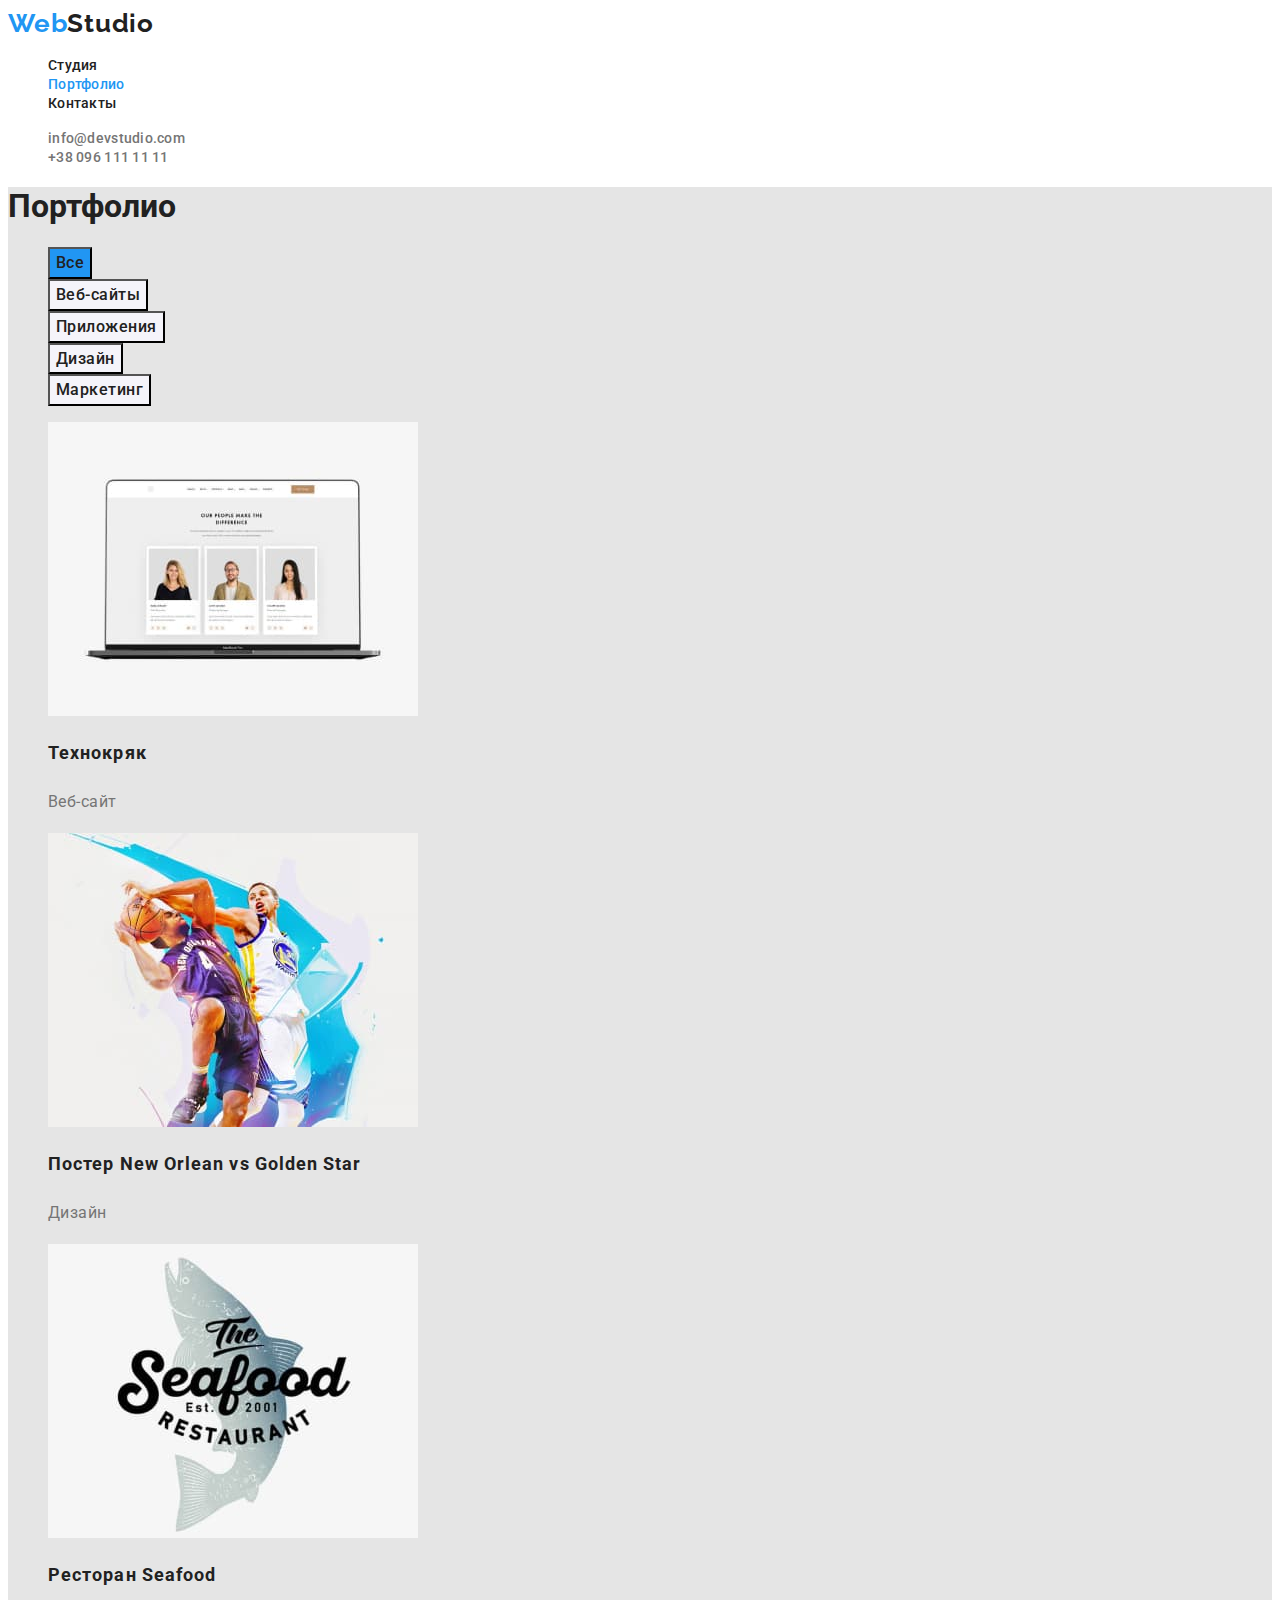
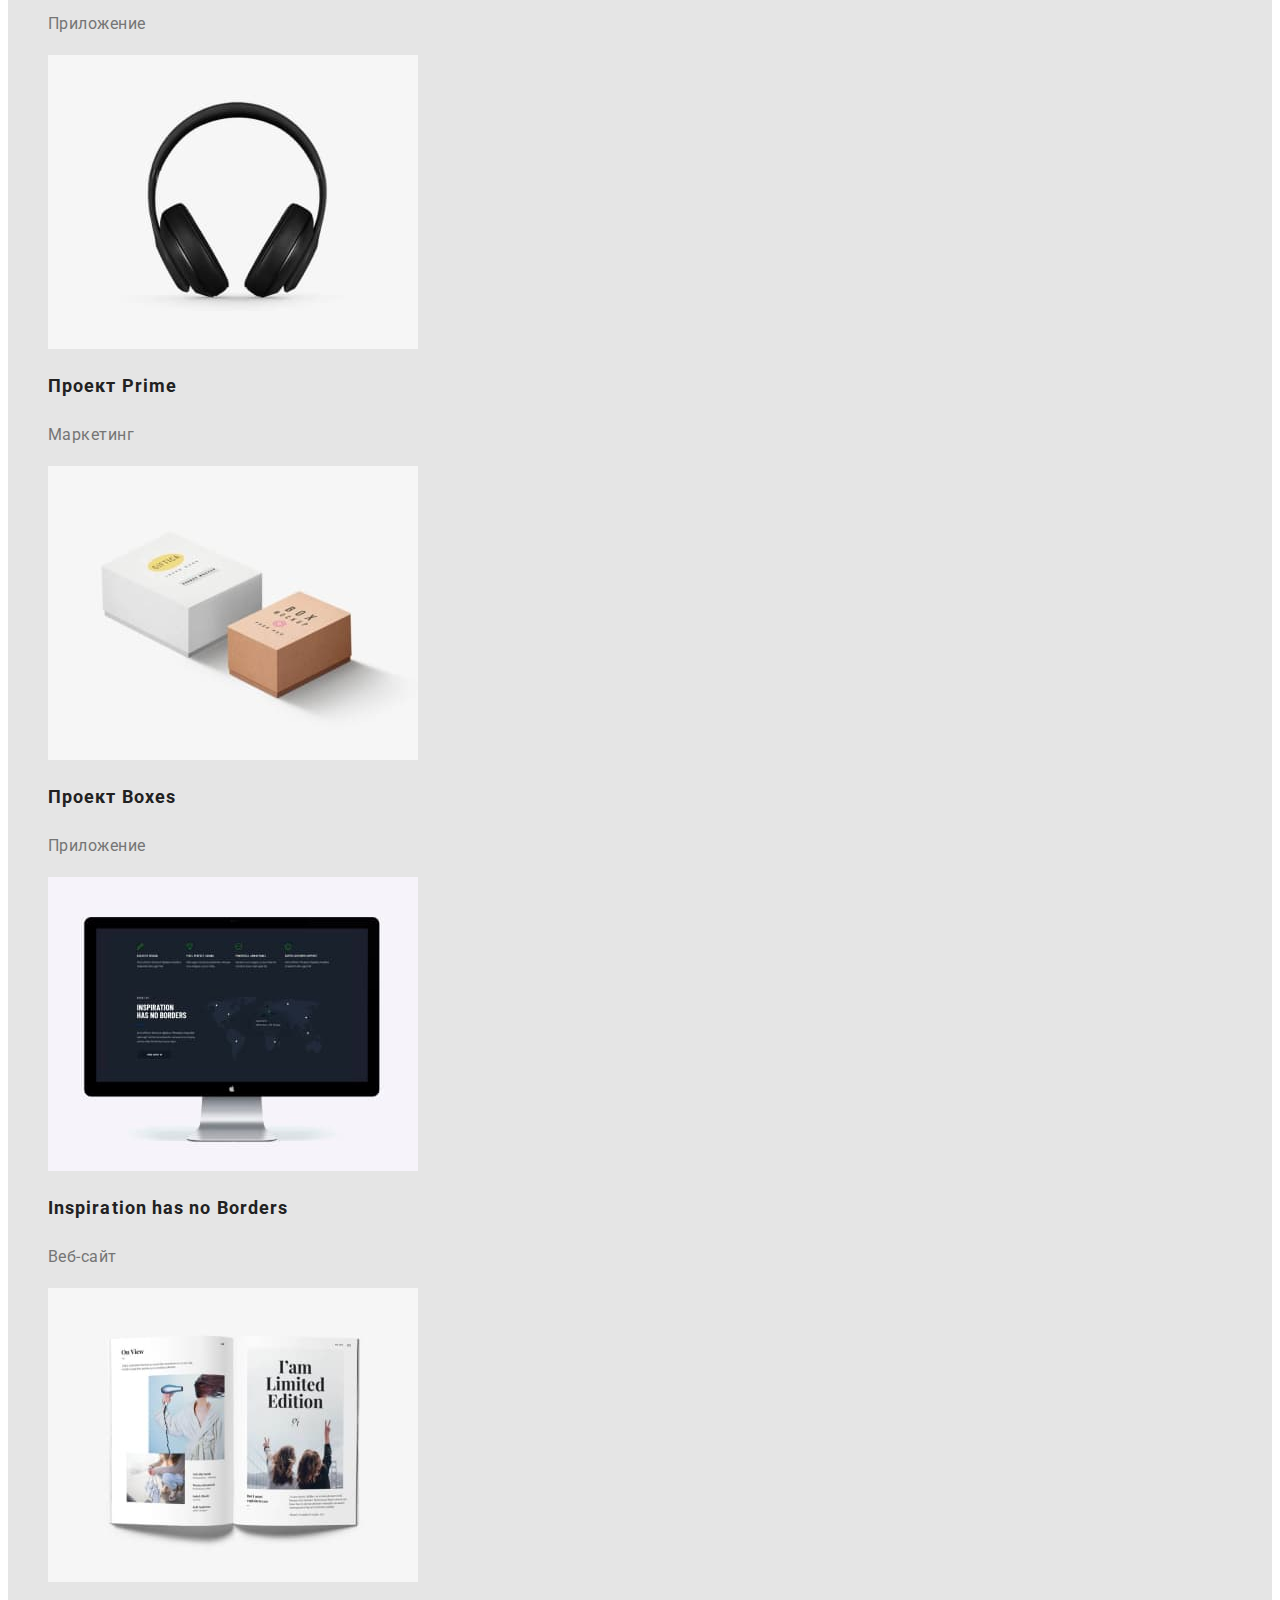
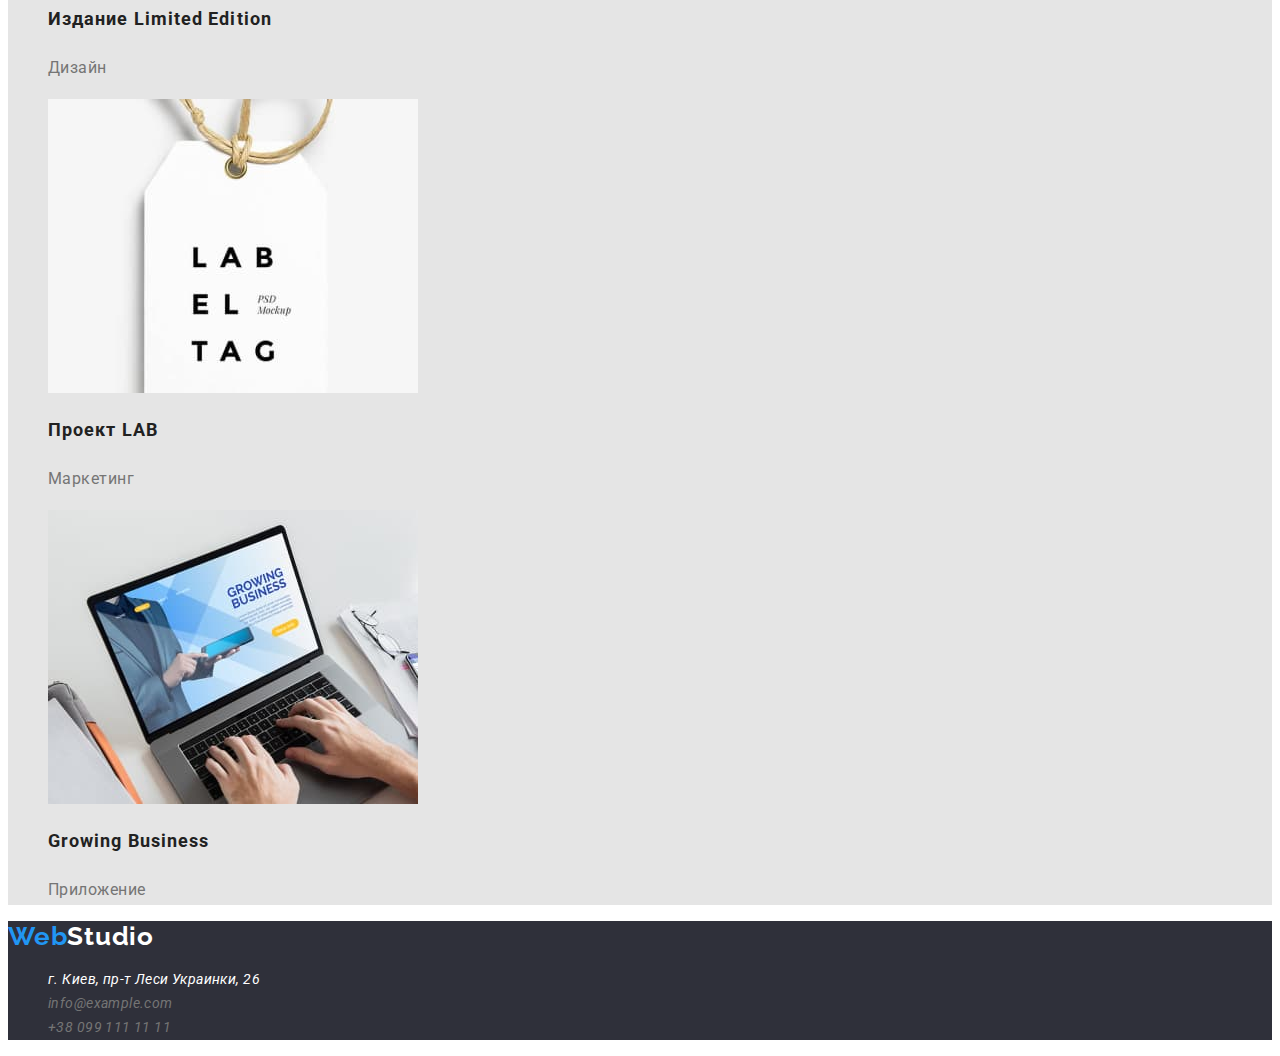
==== commit c22d05d8: "Done" ====
--- a/portfolio.html
+++ b/portfolio.html
@@ -5,7 +5,9 @@
     <meta http-equiv="X-UA-Compatible" content="IE=edge">
     <meta name="viewport" content="width=device-width, initial-scale=1.0">
     <title>Document</title>
-    <link rel="stylesheet" href="./css/styles.css">
+    <link rel="stylesheet" href="./css/styles.css" />
+    <link href="https://fonts.googleapis.com/css2?family=Raleway:wght@700&family=Roboto:wght@400;500;700;900&display=swap"
+         rel="stylesheet">
 </head>
 
 <body class="portfolio-page">
@@ -15,15 +17,15 @@
             <a href="" class="portfolio-logo link">Web<span class="portfolio-logo-black link">Studio</span></a>
 
         <ul class="portfolio-list list">
-            <li class="portfolio-item"><a href="./index.html" class="portfolio-link link">Студия</a></li>
-            <li class="portfolio-item"><a href="" class="portfolio-link current link">Портфолио</a></li>
-            <li class="portfolio-item"><a href="" class="portfolio-link link">Контакты</a></li>
+            <li class="portfolio-item"><a href="./index.html" class="portfolio-link head-text link">Студия</a></li>
+            <li class="portfolio-item"><a href="" class="portfolio-link head-text current link">Портфолио</a></li>
+            <li class="portfolio-item"><a href="" class="portfolio-link head-text link">Контакты</a></li>
         </ul>
         </nav>
 
             <ul class="portfolio-address list">
-                <li class="portfolio-item"><a href="mailto:info@devstudio.com" class="portfolio-address-link link">info@devstudio.com</a></li>
-                <li class="portfolio-item"><a href="tel:+380961111111" class="portfolio-address-link link">+38 096 111 11 11</a></li>
+                <li class="portfolio-item"><a href="mailto:info@devstudio.com" class="portfolio-mail-link head-text link">info@devstudio.com</a></li>
+                <li class="portfolio-item"><a href="tel:+380961111111" class="portfolio-tel-link head-text link">+38 096 111 11 11</a></li>
             </ul>
 
     </header>
@@ -47,12 +49,12 @@
         </a>
     </li>
         <li class="filter-list-item"><a href="" class="filter-project link"><img src="./images/pf_project_2.jpg" alt="Проэкт 2" width="370" height="294">
-            <h2 class="filter-name link">Постер New Orlean vs Golden Star</h2>
-            <p class="filter-tex link">Дизайн</p>
+            <h2 class="filter-name">Постер New Orlean vs Golden Star</h2>
+            <p class="filter-text">Дизайн</p>
         </a>
     </li>
         <li class="filter-list-item"><a href="" class="filter-project link"><img src="./images/pf_project_3.jpg" alt="Проэкт 3" width="370" height="294">
-            <h2 class="filter-name link">Ресторан Seafood</h2>
+            <h2 class="filter-name">Ресторан Seafood</h2>
             <p class="filter-text">Приложение</p>
         </a>
     </li>
@@ -94,9 +96,9 @@
             <a href="" class="portfolio-footer-logo link">Web<span class="portfolio-footer-logo-white link">Studio</span></a>
             <address class="portfolio-contacts">
                 <ul class="portfolio-contacts-list list">
-                    <li class="contacts-item"><a href="" class="contacts-link-street link">г. Киев, пр-т Леси Украинки, 26</a></li>
-                    <li class="contacts-item"><a href="mailto:info@example.com" class="contacts-link link">info@example.com</a></li>
-                    <li class="contacts-item"><a href="tel:+380991111111" class="contacts-link link">+38 099 111 11 11</a></li>
+                    <li class="contacts-item"><a href="" class="contacts-link-street secondary-text link">г. Киев, пр-т Леси Украинки, 26</a></li>
+                    <li class="contacts-item"><a href="mailto:info@example.com" class="contacts-mail-link secondary-text link">info@example.com</a></li>
+                    <li class="contacts-item"><a href="tel:+380991111111" class="contacts-tel-link secondary-text link">+38 099 111 11 11</a></li>
                 </ul>
             </address>
         </footer>
--- a/css/styles.css
+++ b/css/styles.css
@@ -34,8 +34,10 @@
     --accent-color: #2196f3;
     
 }
+/* ----- <body> start-page ----- */
 
 .start-page {
+    font-family: "Roboto", Tahoma, sans-serif;
     background-color: var(--white-bc-color);
      color: var(--primary-text-color);
  }
@@ -48,6 +50,21 @@
      list-style: none;
  }
 
+ .head-text {
+    font-weight: 500;
+    font-size: 14px;
+    line-height: 1.14;
+    letter-spacing: 0.02em;
+ }
+
+ .secondary-text {
+    font-weight: 400;
+    font-size: 14px;
+    line-height: 1.71;
+    letter-spacing: 0.03em;
+
+ }
+
  /* ----- Header ----- */
 
  .header {
@@ -58,6 +75,11 @@
 
 
 .header-logo {
+font-family: 'Raleway';
+font-weight: 700;
+font-size: 26px;
+line-height: 1.19;
+letter-spacing: 0.03em;
     color: var(--accent-color);
 }
 .header-logo-black {
@@ -67,23 +89,35 @@
 /* --- header-list --- */
 
 .header-link {
-    color: var(--primary-text-color);
-}
+color: var(--primary-text-color);
+}
+
 .header-link:hover,
 .header-link:focus {
 color: var(--accent-color);
 }
+
 .current {
     color: var(--accent-color);
 }
 
-
 /* --- header-address --- */
-.header-address-link {
+
+.header-mail-link {
+     color: var(--secondary-text-color);
+}
+
+.header-mail-link:hover,
+.header-mail-link:focus {
+    color: var(--accent-color);  
+}
+
+.header-tel-link {
     color: var(--secondary-text-color);
 }
-.header-address-link:hover,
-.header-address-link:focus {
+
+.header-tel-link:hover,
+.header-tel-link:focus {
     color: var(--accent-color);  
 }
 
@@ -93,79 +127,132 @@
     background-color: var(--secondary-bc-color);
 }
 .hero-title {
-    color: var(--white-bc-color);
-}
+font-weight: 900;
+font-size: 44px;
+line-height: 1.36;
+text-align: center;
+letter-spacing: 0.06em;
+text-transform: uppercase;
+color: var(--white-bc-color);
+}
+
 .hero-btn {
-    background-color: var(--accent-color);
-    color: var(--white-bc-color);
-    cursor: pointer;
-}
+font-family: inherit;    
+font-weight: 700;
+font-size: 16px;
+line-height: 1.88;
+letter-spacing: 0.06em;
+background-color: var(--accent-color);
+color: var(--white-bc-color);
+cursor: pointer;
+}
+
 .hero-btn:hover,
 .hero-btn:focus {
     background-color: #188ce8;
 }
 
-/* --- Features --- */
+/* --- features --- */
 
 .features {
     background-color: var(--primary-bc-color);
 } 
 .features-top-text {
-    color: var(--primary-text-color);
-}
+color: var(--primary-text-color);
+font-size: 14px;
+line-height: 1.14;
+letter-spacing: 0.03em;
+text-transform: uppercase;
+}
+
 .features-text {
-    color: var(--secondary-text-color);
-}
-
-/* --- Чем мы занимаемся --- */
+color: var(--secondary-text-color);
+}
+
+/* --- <work> Чем мы занимаемся --- */
 
 .work {
     background-color: var(--primary-bc-color);
 } 
 .work-title {
-    color: var(--primary-text-color);
-}
-
-/* --- Наша команда --- */
+font-size: 36px;
+line-height: 1.17;
+text-align: center;
+letter-spacing: 0.03em;
+    color: var(--primary-text-color);
+}
+
+/* --- <team> Наша команда --- */
 
 .team {
     background-color: var(--team-bc-color);
 }
 .team-title {
+font-size: 36px;
+line-height: 1.17;
+text-align: center;
+letter-spacing: 0.03em;
     color: var(--primary-text-color);
 }
 .team-name {
+font-weight: 500;
+font-size: 16px;
+line-height: 1.19;
+letter-spacing: 0.03em;
     color: var(--primary-text-color);
 }
 .team-text {
+font-weight: 400;
+font-size: 16px;
+line-height: 1.19;
+letter-spacing: 0.03em;
     color: var(--secondary-text-color);
 }
 
-/* ----- Контакты ----- */
+/* ----- <footer> Контакты ----- */
 
 .footer {
     background-color: var(--secondary-bc-color);
 }
 .footer-logo {  
+font-family: 'Raleway';
+font-weight: 700;
+font-size: 26px;
+line-height: 1.19;
+letter-spacing: 0.03em;
     color: var(--accent-color);
 }
 .footer-logo-white {
+font-family: 'Raleway';
+font-weight: 700;
+font-size: 26px;
+line-height: 1.19;
+letter-spacing: 0.03em;
     color: var(--white-bc-color);
 }
 .footer-address-street {
     color: var(--white-bc-color);
 }
-.footer-address-link {
-    color: var(--secondary-text-color) ;
-}
-.footer-address-link:hover,
-.footer-address-link:focus {
+.footer-mail-link {
+    color: rgba(255, 255, 255, 0.6); 
+}
+.footer-mail-link:hover,
+.footer-mail-link:focus {
+    color: var(--accent-color);
+}
+
+.footer-tel-link {
+    color: rgba(255, 255, 255, 0.6);
+}
+.footer-tel-link:hover,
+.footer-tel-link:focus {
     color: var(--accent-color);
 }
 
 /* Portfolio */
 
 .portfolio-page {
+    font-family: "Roboto", Tahoma, sans-serif;
     background-color: var(--white-bc-color);
     color: var(--primary-text-color);
 }
@@ -176,6 +263,12 @@
     background-color: var(--white-bc-color);
 }
 .portfolio-logo {
+font-family: 'Raleway';
+font-style: normal;
+font-weight: 700;
+font-size: 26px;
+line-height: 1.19;
+letter-spacing: 0.03em;
     color: var(--accent-color);
 }
 .portfolio-logo-black {
@@ -193,11 +286,19 @@
 }
 
 
-.portfolio-address-link {
+.portfolio-mail-link {
     color: var(--secondary-text-color);
 }
-.portfolio-address-link:hover,
-.portfolio-address-link:focus {
+.portfolio-mail-link:hover,
+.portfolio-mail-link:focus {
+    color: var(--accent-color);
+}
+
+.portfolio-tel-link {
+    color: var(--secondary-text-color);
+}
+.portfolio-tel-link:hover,
+.portfolio-tel-link:focus {
     color: var(--accent-color);
 }
 
@@ -207,6 +308,12 @@
     background-color: var(--primary-bc-color);
 }
 .filter-btn {
+font-family: 'Roboto';    
+font-weight: 500;
+font-size: 16px;
+line-height: 1.62;
+text-align: center;
+letter-spacing: 0.03em;
     background-color: var(--team-bc-color);
     color: var(--primary-text-color);
     cursor: pointer;
@@ -219,12 +326,32 @@
     background-color: var(--accent-color);
 }
 
+.filter-name {
+font-size: 18px;
+line-height: 2.00;
+letter-spacing: 0.06em;
+color: var(--primary-text-color)
+}
+.filter-text {
+font-weight: 400;    
+font-size: 16px;
+line-height: 1.88;
+letter-spacing: 0.03em;
+color: var(--secondary-text-color)
+}
+
 /* ----- footer ----- */
 
 .portfolio-footer {
     background-color: var(--secondary-bc-color);
 }
-.portfolio-footer-logo {  
+.portfolio-footer-logo {
+font-family: 'Raleway';
+font-style: normal;
+font-weight: 700;
+font-size: 26px;
+line-height: 1.19;
+letter-spacing: 0.03em;  
     color: var(--accent-color);
 }
 .portfolio-footer-logo-white {
@@ -233,11 +360,18 @@
 .contacts-link-street {
     color: var(--white-bc-color);
 }
-.contacts-link {
+.contacts-mail-link {
     color: var(--secondary-text-color) ;
 }
-.contacts-link:hover,
-.contacts-link:focus {
-    color: var(--accent-color);
-}
-
+.contacts-mail-link:hover,
+.contacts-mail-link:focus {
+    color: var(--accent-color);
+}
+.contacts-tel-link {
+    color: var(--secondary-text-color) ;
+}
+.contacts-tel-link:hover,
+.contacts-tel-link:focus {
+    color: var(--accent-color);
+}
+
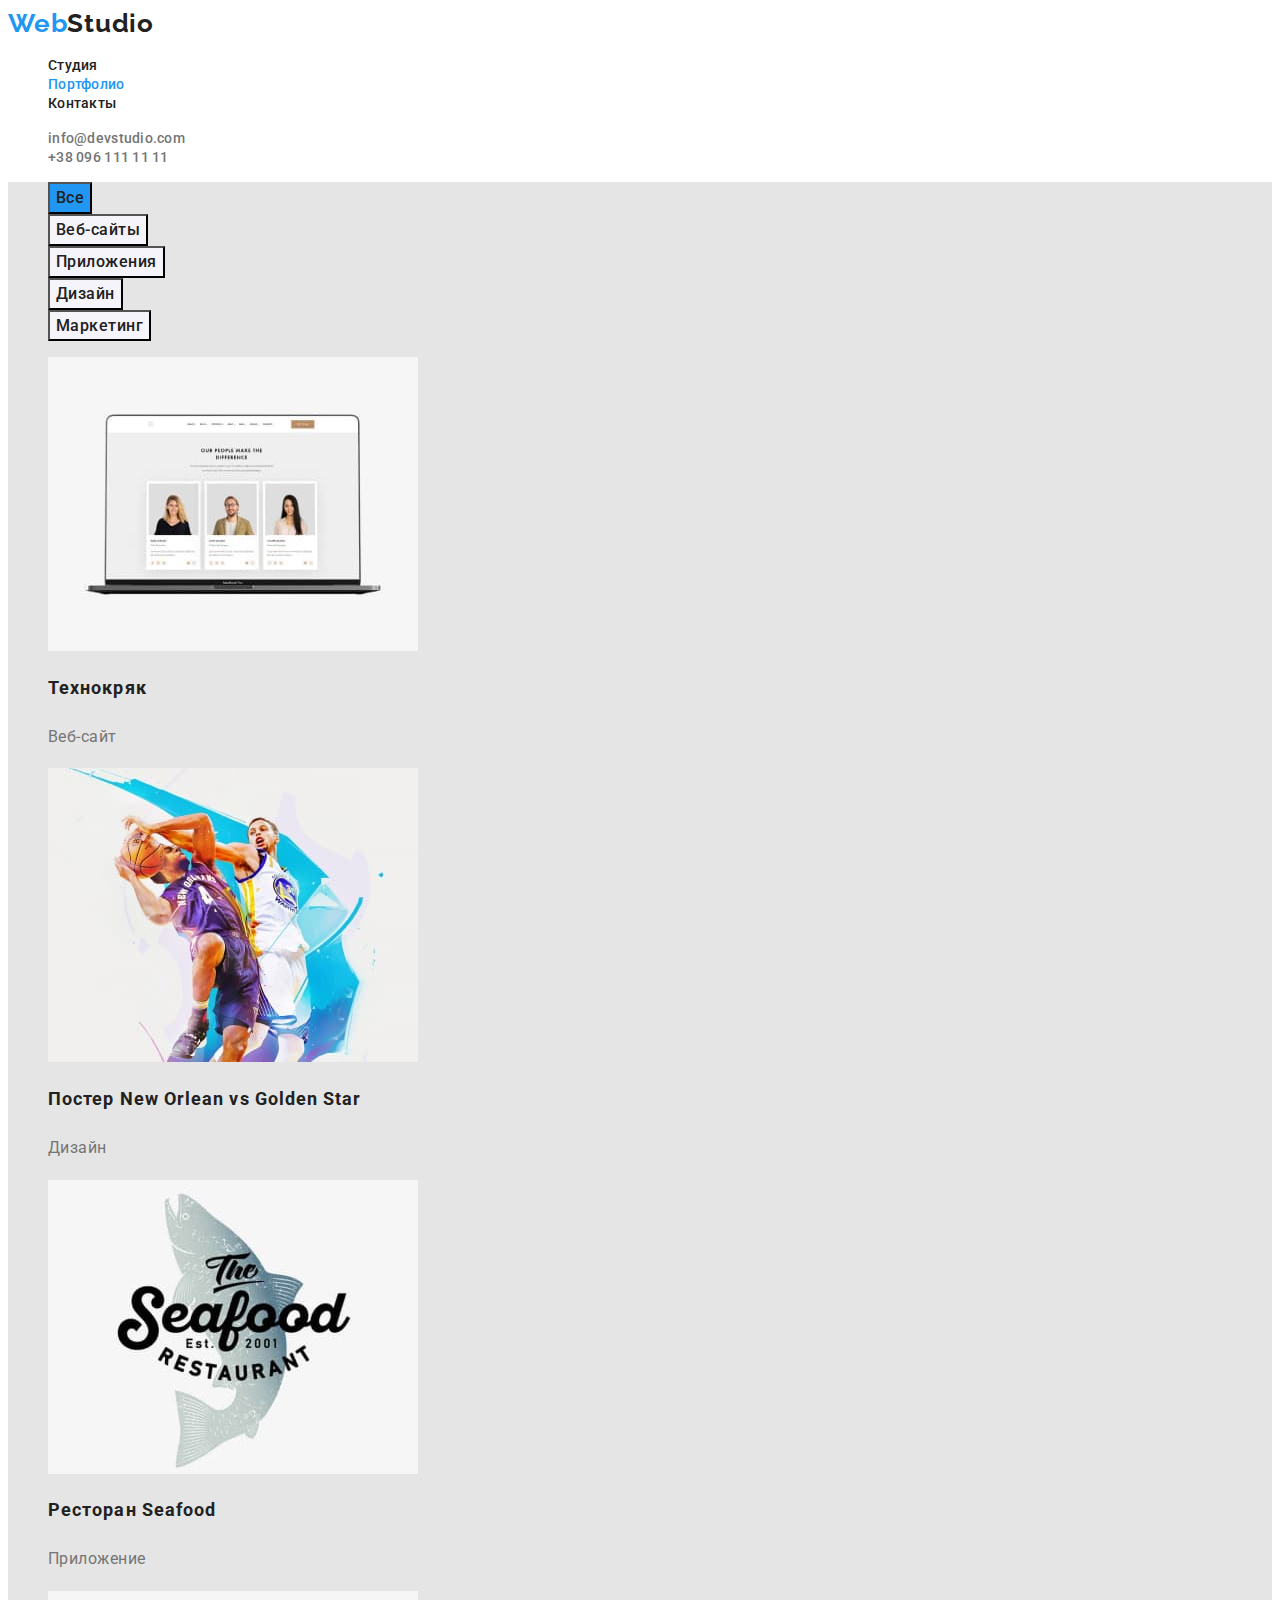
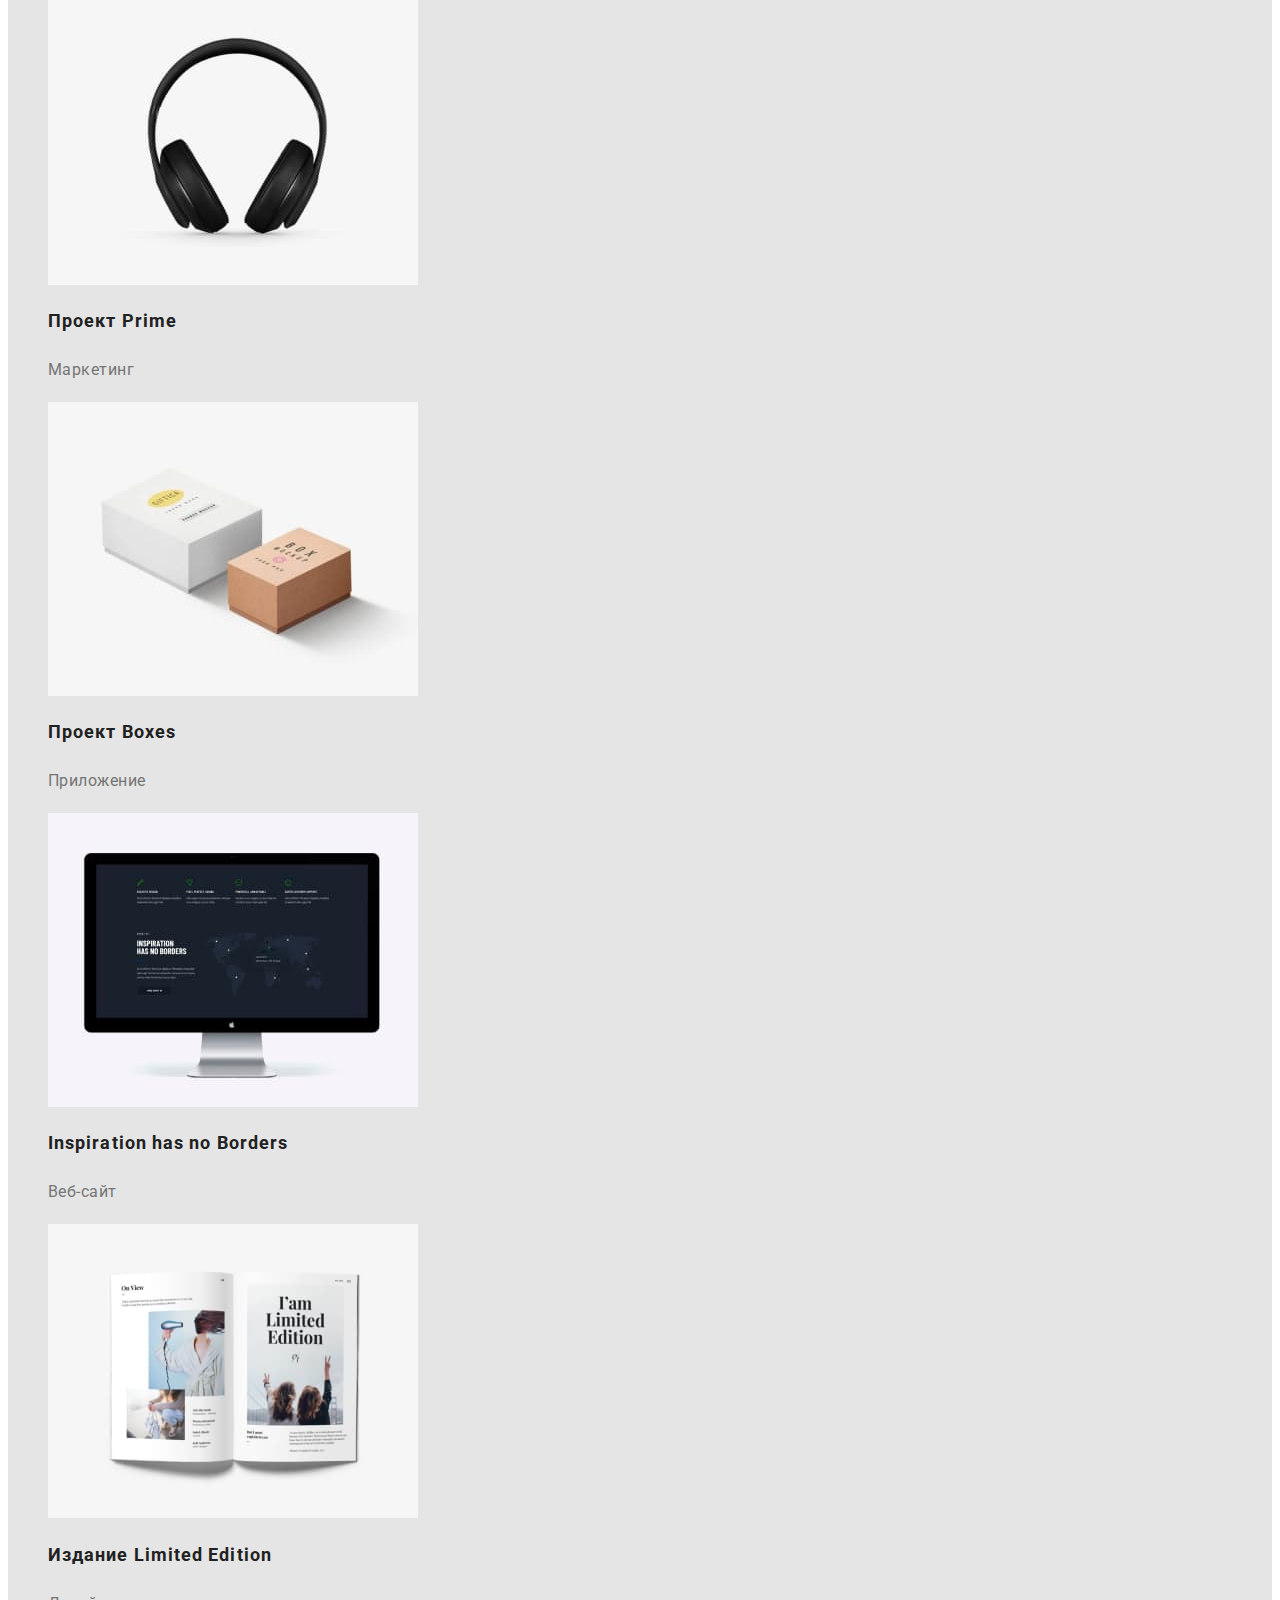
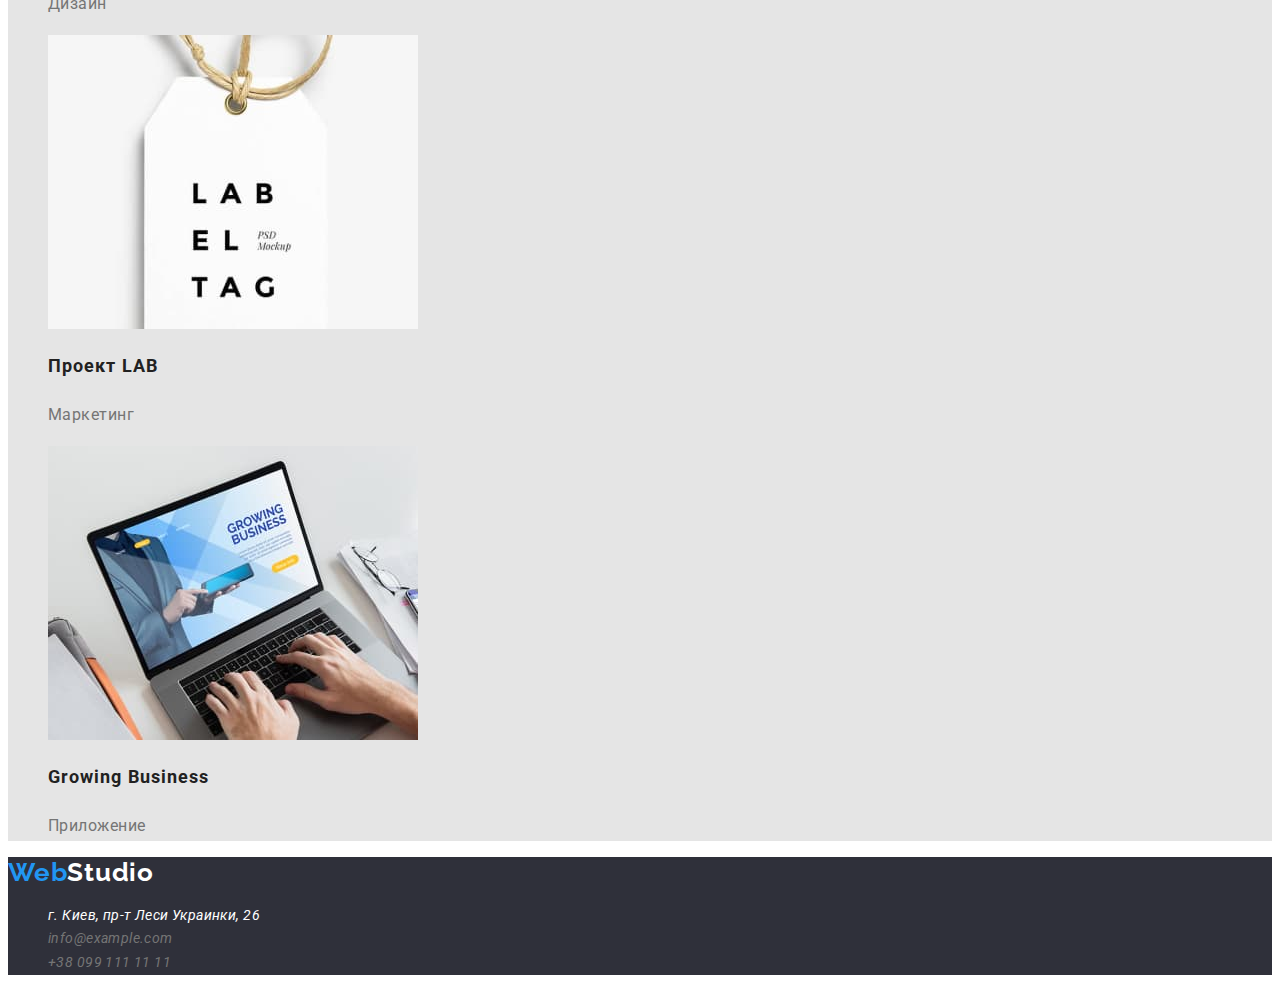
==== commit e161b981: "done + hidden" ====
--- a/portfolio.html
+++ b/portfolio.html
@@ -33,7 +33,7 @@
 
 <section class="filter">
 
-<h1 class="filter-title">Портфолио</h1>
+<h1 class="visually-hidden">Портфолио</h1>
     <ul class="filter-list list"> 
         <li class="filter-item"><button type="button" class="filter-btn current">Все</button></li>
         <li class="filter-item"><button type="button" class="filter-btn">Веб-сайты</button></li>
--- a/css/styles.css
+++ b/css/styles.css
@@ -21,7 +21,7 @@
 
 -- footer --
 Фон #2F303A (черный)
-Адресс: #FFFFFF; почта и тел: #FFFFFF99;
+
 
 */
 :root {
@@ -50,6 +50,19 @@
      list-style: none;
  }
 
+ .visually-hidden {
+    position: absolute;
+    white-space: nowrap;
+    width: 1px;
+    height: 1px;
+    overflow: hidden;
+    border: 0;
+    padding: 0;
+    clip: rect(0 0 0 0);
+    clip-path: inset(50%);
+    margin: -1px;
+ }
+
  .head-text {
     font-weight: 500;
     font-size: 14px;
@@ -308,7 +321,7 @@
     background-color: var(--primary-bc-color);
 }
 .filter-btn {
-font-family: 'Roboto';    
+font-family: inherit;    
 font-weight: 500;
 font-size: 16px;
 line-height: 1.62;
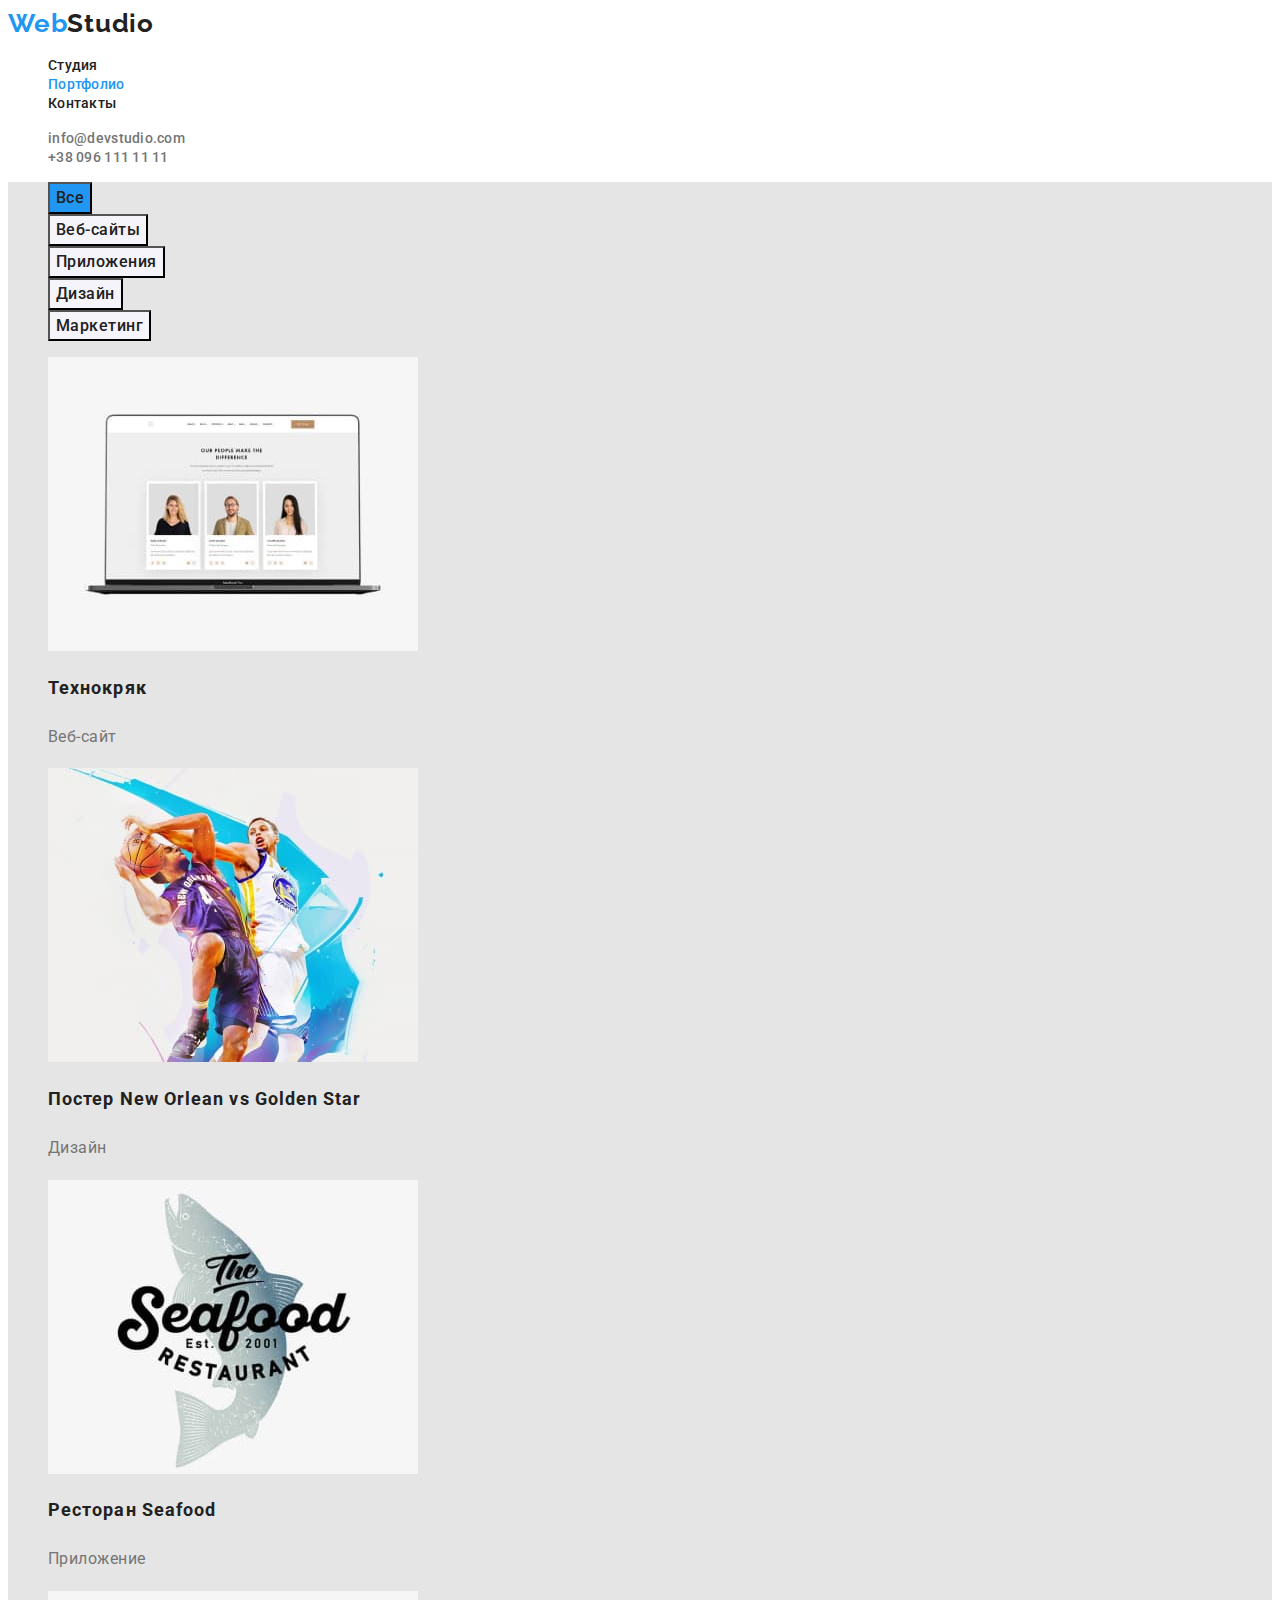
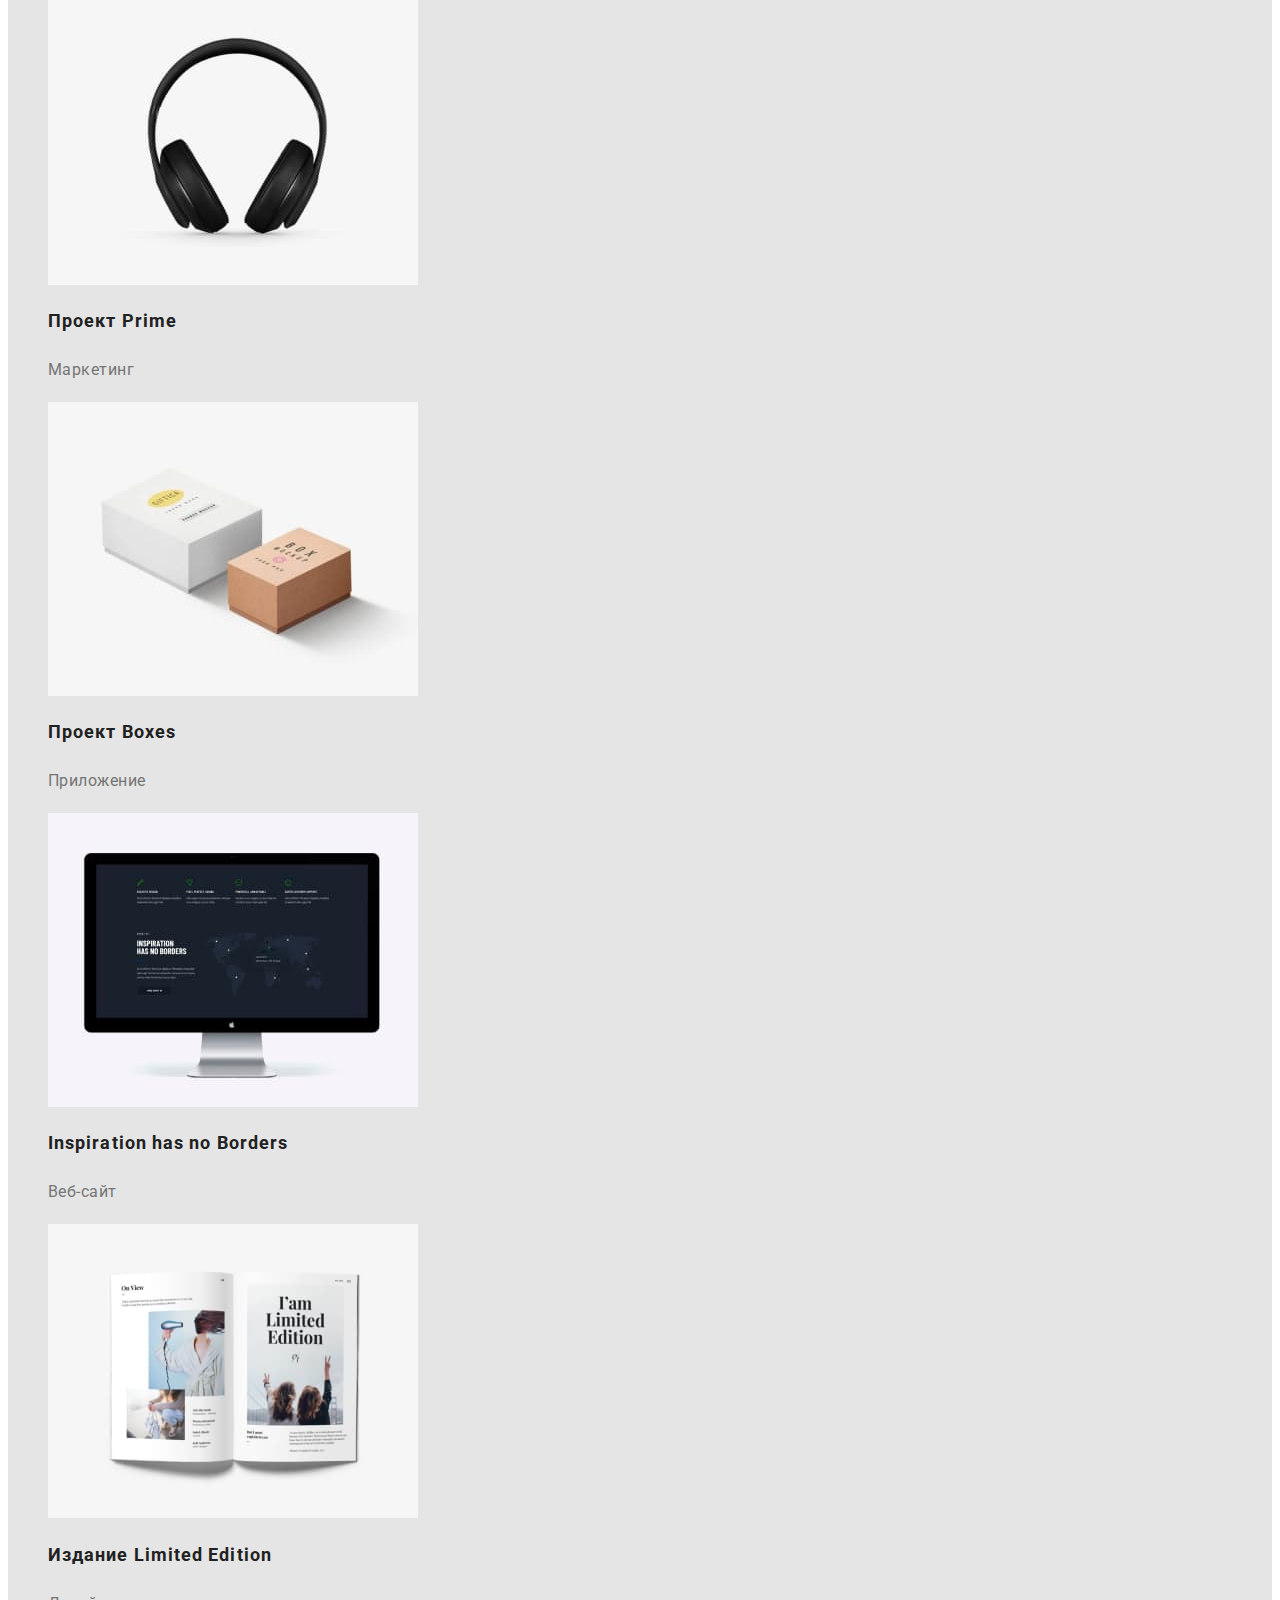
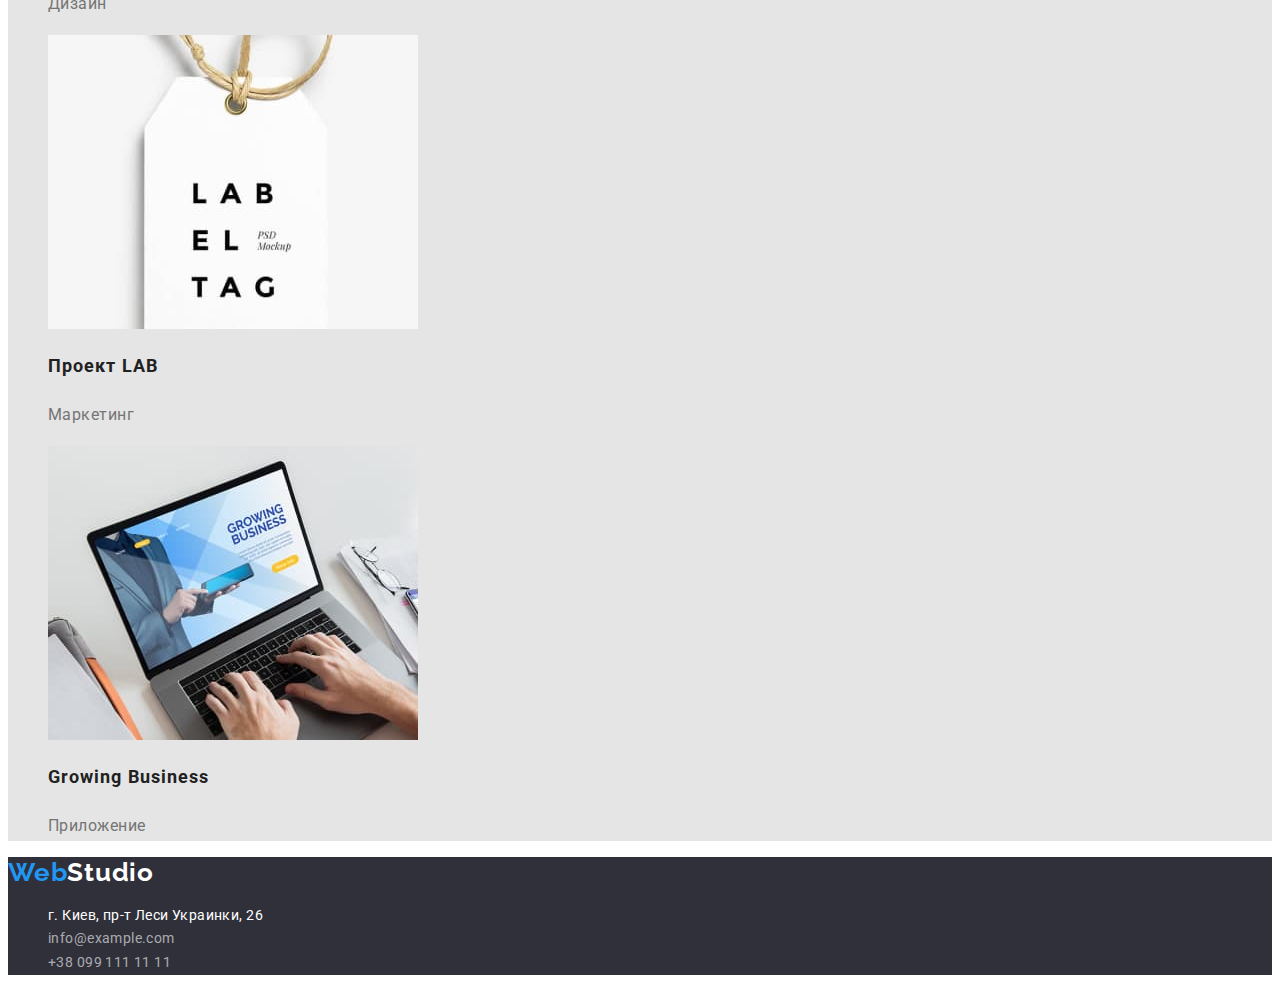
==== commit 67282ce7: "Change color footer, plus h3 class" ====
--- a/portfolio.html
+++ b/portfolio.html
@@ -91,17 +91,18 @@
     </ul>
 </section>
 
-        <footer class="portfolio-footer">
+    </main>  
     
-            <a href="" class="portfolio-footer-logo link">Web<span class="portfolio-footer-logo-white link">Studio</span></a>
-            <address class="portfolio-contacts">
-                <ul class="portfolio-contacts-list list">
-                    <li class="contacts-item"><a href="" class="contacts-link-street secondary-text link">г. Киев, пр-т Леси Украинки, 26</a></li>
-                    <li class="contacts-item"><a href="mailto:info@example.com" class="contacts-mail-link secondary-text link">info@example.com</a></li>
-                    <li class="contacts-item"><a href="tel:+380991111111" class="contacts-tel-link secondary-text link">+38 099 111 11 11</a></li>
-                </ul>
-            </address>
-        </footer>
-    </main>   
+    <footer class="portfolio-footer">
+    
+        <a href="" class="portfolio-footer-logo link">Web<span class="portfolio-footer-logo-white link">Studio</span></a>
+        <address class="portfolio-contacts">
+            <ul class="portfolio-contacts-list list">
+                <li class="contacts-item"><a href="" class="contacts-link-street secondary-text link">г. Киев, пр-т Леси Украинки, 26</a></li>
+                <li class="contacts-item"><a href="mailto:info@example.com" class="contacts-mail-link secondary-text link">info@example.com</a></li>
+                <li class="contacts-item"><a href="tel:+380991111111" class="contacts-tel-link secondary-text link">+38 099 111 11 11</a></li>
+            </ul>
+        </address>
+    </footer>
 </body>
 </html>--- a/css/styles.css
+++ b/css/styles.css
@@ -71,7 +71,7 @@
  }
 
  .secondary-text {
-    font-weight: 400;
+    font-style: normal;
     font-size: 14px;
     line-height: 1.71;
     letter-spacing: 0.03em;
@@ -150,8 +150,8 @@
 }
 
 .hero-btn {
-font-family: inherit;    
-font-weight: 700;
+font-family: inherit; 
+font-style: normal;   
 font-size: 16px;
 line-height: 1.88;
 letter-spacing: 0.06em;
@@ -171,14 +171,16 @@
     background-color: var(--primary-bc-color);
 } 
 .features-top-text {
-color: var(--primary-text-color);
+font-style: normal;
 font-size: 14px;
 line-height: 1.14;
 letter-spacing: 0.03em;
 text-transform: uppercase;
-}
-
-.features-text {
+color: var(--primary-text-color);
+
+}
+
+.features-text {       
 color: var(--secondary-text-color);
 }
 
@@ -374,14 +376,14 @@
     color: var(--white-bc-color);
 }
 .contacts-mail-link {
-    color: var(--secondary-text-color) ;
+    color: rgba(255, 255, 255, 0.6);
 }
 .contacts-mail-link:hover,
 .contacts-mail-link:focus {
     color: var(--accent-color);
 }
 .contacts-tel-link {
-    color: var(--secondary-text-color) ;
+    color: rgba(255, 255, 255, 0.6);
 }
 .contacts-tel-link:hover,
 .contacts-tel-link:focus {
